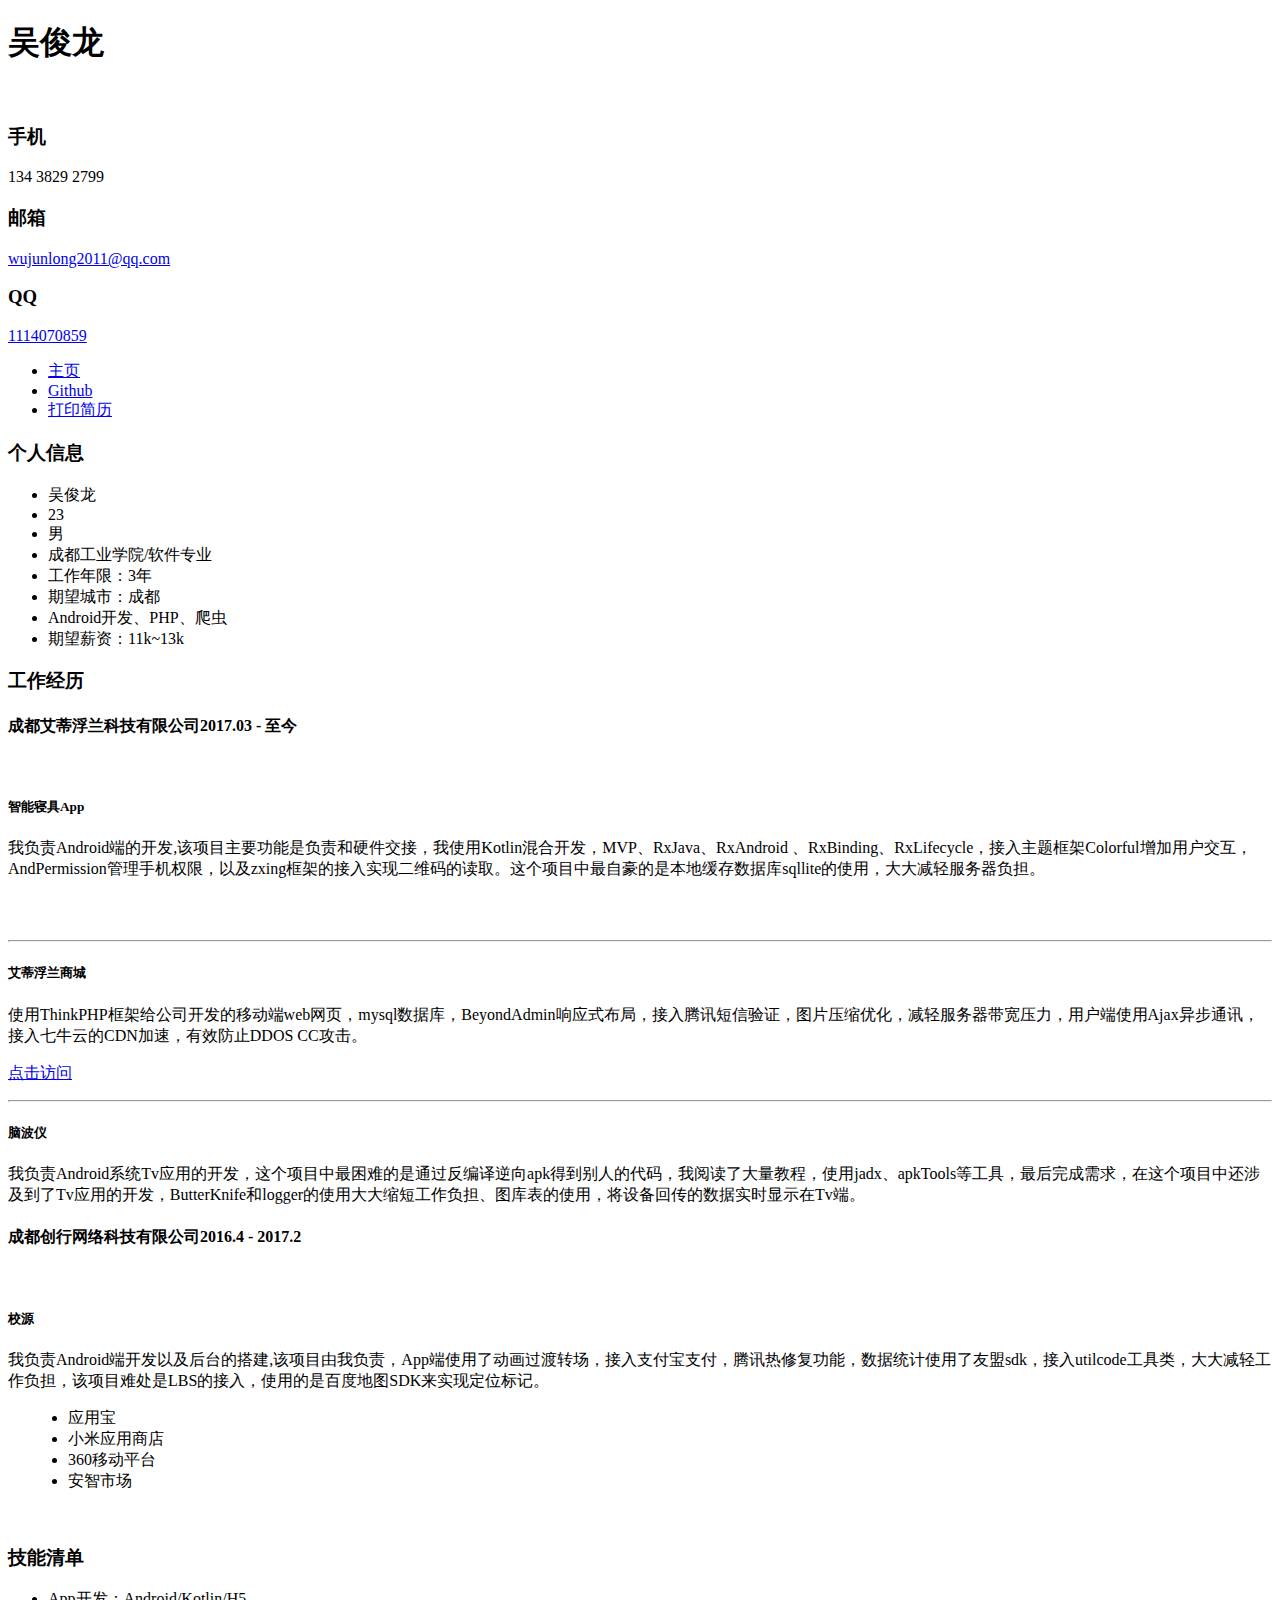
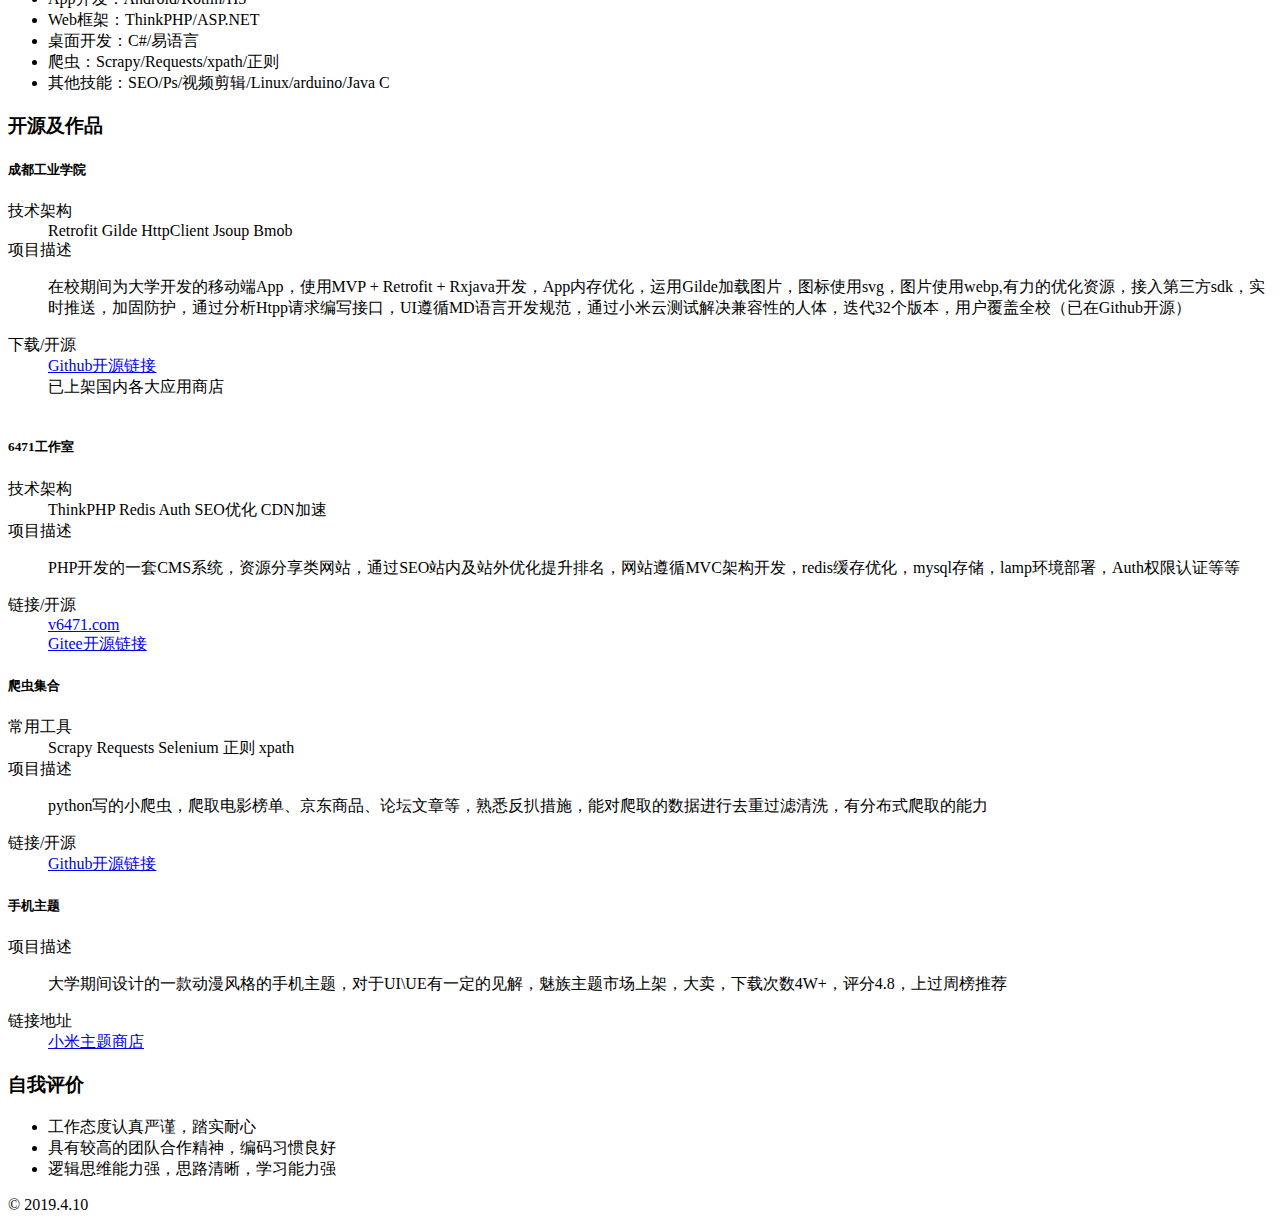
==== j/index.html @ 28a03c23 "其他技能H5" ====
<!DOCTYPE HTML>
<html>

<head>
    <title>吴俊龙个人简历</title>
    <meta name="viewport" content="width=device-width, initial-scale=1">
    <meta http-equiv="Content-Type" content="text/html; charset=utf-8" />
    <script type="application/x-javascript">
        addEventListener("load", function() { setTimeout(hideURLbar, 0); }, false);

        function hideURLbar() { window.scrollTo(0, 1); }
    </script>
    <link href="https://cdn.bootcss.com/bootstrap/3.1.1/css/bootstrap.min.css" rel="stylesheet">
    <link href="css/style.css" rel='stylesheet' type='text/css' />
    <link href='https://fonts.loli.net/css?family=Ubuntu:300,400,500,700' rel='stylesheet' type='text/css'>
    <link href='https://fonts.loli.net/css?family=Varela+Round' rel='stylesheet' type='text/css'>
    <!-- start menu -->
</head>

<body>
<!-- header -->
<div class="col-sm-3 col-md-2 sidebar">
    <div class="sidebar_top">
        <h1>吴俊龙</h1>
        <img src="images/head_pic.jpg" alt="" />
    </div>
    <div class="details">
        <h3>手机</h3>
        <p>134 3829 2799</p>
        <h3>邮箱</h3>
        <p><a href="mailto:wfyv@qq.com">wujunlong2011@qq.com</a></p>
        <h3>QQ</h3>
        <p><a href="mailto:wfyv@qq.com">1114070859</a></p>
    </div>
    <div class="clearfix"></div>
</div>
<div class="col-sm-9 col-sm-offset-3 col-md-10 col-md-offset-2 main">
    <div class="content">
        <div class="details_header">
            <ul>
                <li><a href="http://www.lg96.cn"><span class="glyphicon glyphicon-home" aria-hidden="true"></span>主页</a></li>
                <li><a href="https://github.com/longer96"><span class="glyphicon glyphicon-tasks " aria-hidden="true"></span>Github</a></li>
                <li><a href="javascript:window.print();"><span class="glyphicon glyphicon-print" aria-hidden="true"></span>打印简历</a></li>
            </ul>
        </div>
        <div class="item">
            <h3 class="clr clr1">个人信息</h3>
            <div class="item_detail">
                <ul class="person_info">
                    <li>吴俊龙</li>
                    <li>23</li>
                    <li>男</li>
                    <li>成都工业学院/软件专业</li>
                    <li>工作年限：3年</li>
                    <li>期望城市：成都</li>
                    <li>Android开发、PHP、爬虫</li>
                    <li>期望薪资：11k~13k</li>
                </ul>
                <div class="clearfix"></div>
            </div>
        </div>
        <div class="item">
            <h3 class="clr clr2">工作经历</h3>
            <div class="item_detail">
                <h4>成都艾蒂浮兰科技有限公司<span>2017.03 - 至今</span></h4>
                <br/>
                <h5>智能寝具App</h5>
                <p>我负责Android端的开发,该项目主要功能是负责和硬件交接，我使用Kotlin混合开发，MVP、RxJava、RxAndroid 、RxBinding、RxLifecycle，接入主题框架Colorful增加用户交互，AndPermission管理手机权限，以及zxing框架的接入实现二维码的读取。这个项目中最自豪的是本地缓存数据库sqllite的使用，大大减轻服务器负担。</p>
                <br>
                <a href="https://fir.im/w6k4"><img src="images/adfl.png" alt="" />
                    <hr></a>


                <h5>艾蒂浮兰商城</h5>
                <p>使用ThinkPHP框架给公司开发的移动端web网页，mysql数据库，BeyondAdmin响应式布局，接入腾讯短信验证，图片压缩优化，减轻服务器带宽压力，用户端使用Ajax异步通讯，接入七牛云的CDN加速，有效防止DDOS CC攻击。</p>
                <a href="http://ceshi.atfanion.com"><p>点击访问</p></a>
                <hr>


                <h5>脑波仪</h5>
                <p>我负责Android系统Tv应用的开发，这个项目中最困难的是通过反编译逆向apk得到别人的代码，我阅读了大量教程，使用jadx、apkTools等工具，最后完成需求，在这个项目中还涉及到了Tv应用的开发，ButterKnife和logger的使用大大缩短工作负担、图库表的使用，将设备回传的数据实时显示在Tv端。</p>
            </div>



            <div class="item_detail">
                <h4>成都创行网络科技有限公司<span>2016.4 - 2017.2 </span></h4>
                <br/>
                <h5>校源</h5>
                <p>我负责Android端开发以及后台的搭建,该项目由我负责，App端使用了动画过渡转场，接入支付宝支付，腾讯热修复功能，数据统计使用了友盟sdk，接入utilcode工具类，大大减轻工作负担，该项目难处是LBS的接入，使用的是百度地图SDK来实现定位标记。</p>

                <ul style="margin-left:20px;">
                    <li>应用宝</li>
                    <li>小米应用商店</li>
                    <li>360移动平台</li>
                    <li>安智市场</li>
                </ul>
                <a href="https://sj.qq.com/myapp/detail.htm?apkName=top.schoolo"><img src="images/xy.png" alt="" /></a>
            </div>
        </div>
        <div class="item">
            <h3 class="clr clr3">技能清单</h3>
            <div class="item_detail">
                <div class="skill">
                    <ul>
                        <li>App开发：Android/Kotlin/H5</li>
                        <li>Web框架：ThinkPHP/ASP.NET</li>
                        <li>桌面开发：C#/易语言</li>
                        <li>爬虫：Scrapy/Requests/xpath/正则</li>
                        <li>其他技能：SEO/Ps/视频剪辑/Linux/arduino/Java C</li>
                    </ul>
                </div>
            </div>
        </div>
        <div class="item">
            <h3 class="clr clr4">开源及作品</h3>
            <div class="item_detail">
                <h5>成都工业学院</h5>
                <dl class="project">

                    <dt>技术架构</dt>
                    <dd>
                        <span class="label label-default">Retrofit</span>
                        <span class="label label-default">Gilde</span>
                        <span class="label label-default">HttpClient</span>
                        <span class="label label-default">Jsoup</span>
                        <span class="label label-default">Bmob</span>
                    </dd>

                    <dt>项目描述</dt>
                    <dd>
                        <p>在校期间为大学开发的移动端App，使用MVP + Retrofit + Rxjava开发，App内存优化，运用Gilde加载图片，图标使用svg，图片使用webp,有力的优化资源，接入第三方sdk，实时推送，加固防护，通过分析Htpp请求编写接口，UI遵循MD语言开发规范，通过小米云测试解决兼容性的人体，迭代32个版本，用户覆盖全校（已在Github开源）</p>
                    </dd>
                    <dt>下载/开源</dt>
                    <dd><a href="https://github.com/longer96/CDTU">Github开源链接</a></dd>
                    <dd>已上架国内各大应用商店</dd>
                    <dd><a href="http://app.mi.com/details?id=com.longer.school"><img src="images/cdgyxy.png" alt="" /></a></dd>
                </dl>
                <div class="clearfix"></div>
            </div>
            <div class="item_detail">
                <h5>6471工作室</h5>
                <dl class="project">
                    <dt>技术架构</dt>
                    <dd>
                        <span class="label label-default">ThinkPHP</span>
                        <span class="label label-default">Redis</span>
                        <span class="label label-default">Auth</span>
                        <span class="label label-default">SEO优化</span>
                        <span class="label label-default">CDN加速</span>
                    </dd>
                    <div class="clearfix"></div>

                    <dt>项目描述</dt>
                    <dd>
                        <p>PHP开发的一套CMS系统，资源分享类网站，通过SEO站内及站外优化提升排名，网站遵循MVC架构开发，redis缓存优化，mysql存储，lamp环境部署，Auth权限认证等等</p>
                    </dd>
                    <dt>链接/开源</dt>
                    <dd><a href="http://www.v6471.com">v6471.com</a></dd>
                    <dd><a href="https://gitee.com/longer9/tp5">Gitee开源链接</a></dd>
                </dl>
                <div class="clearfix"></div>
            </div>
            <div class="item_detail">
                <h5>爬虫集合</h5>
                <dl class="project">
                    <dt>常用工具</dt>
                    <dd>
                        <span class="label label-default">Scrapy</span>
                        <span class="label label-default">Requests</span>
                        <span class="label label-default">Selenium</span>
                        <span class="label label-default">正则</span>
                        <span class="label label-default">xpath</span>
                    </dd>
                    <div class="clearfix"></div>

                    <dt>项目描述</dt>
                    <dd>
                        <p>python写的小爬虫，爬取电影榜单、京东商品、论坛文章等，熟悉反扒措施，能对爬取的数据进行去重过滤清洗，有分布式爬取的能力</p>
                    </dd>
                    <dt>链接/开源</dt>
                    <dd><a href="https://github.com/longer96/runkerspider">Github开源链接</a></dd>
                </dl>
                <div class="clearfix"></div>
            </div>
            <div class="item_detail">
                <h5>手机主题</h5>
                <dl class="project">
                    <dt>项目描述</dt>
                    <dd>
                        <p>大学期间设计的一款动漫风格的手机主题，对于UI\UE有一定的见解，魅族主题市场上架，大卖，下载次数4W+，评分4.8，上过周榜推荐</p>
                    </dd>
                    <dt>链接地址</dt>
                    <dd><a href="http://theme.flyme.cn/themes/public/detail?package_name=com.meizu.theme.loveali">小米主题商店</a></dd>
                </dl>
                <div class="clearfix"></div>
            </div>

        </div>
        <div class="item">
            <h3 class="clr clr5">自我评价</h3>
            <div class="item_detail">
                <div class="skill">
                    <ul>
                        <li>工作态度认真严谨，踏实耐心</li>
                        <li>具有较高的团队合作精神，编码习惯良好</li>
                        <li>逻辑思维能力强，思路清晰，学习能力强</li>
                    </ul>
                </div>
            </div>
        </div>
        <div class="copywrite">
            <p>© 2019.4.10</p>
        </div>
    </div>
</div>
</body>

</html>
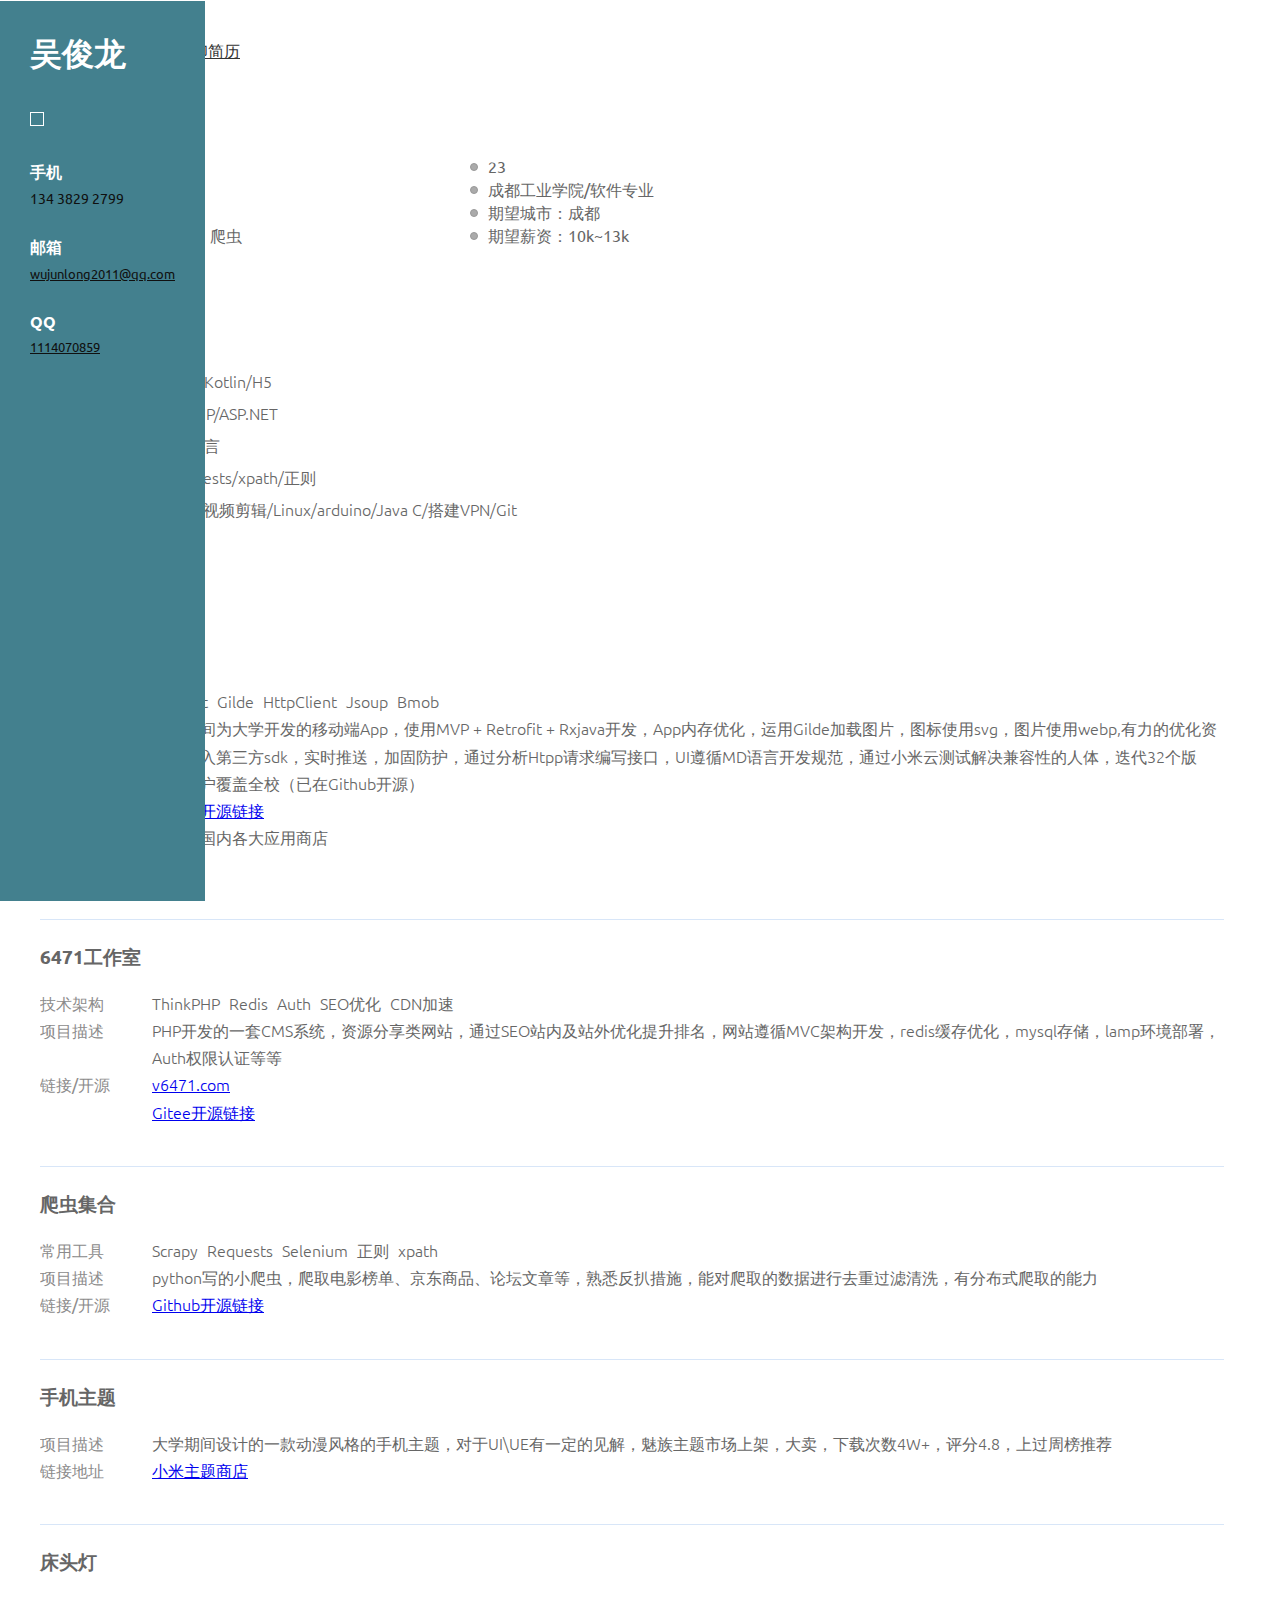
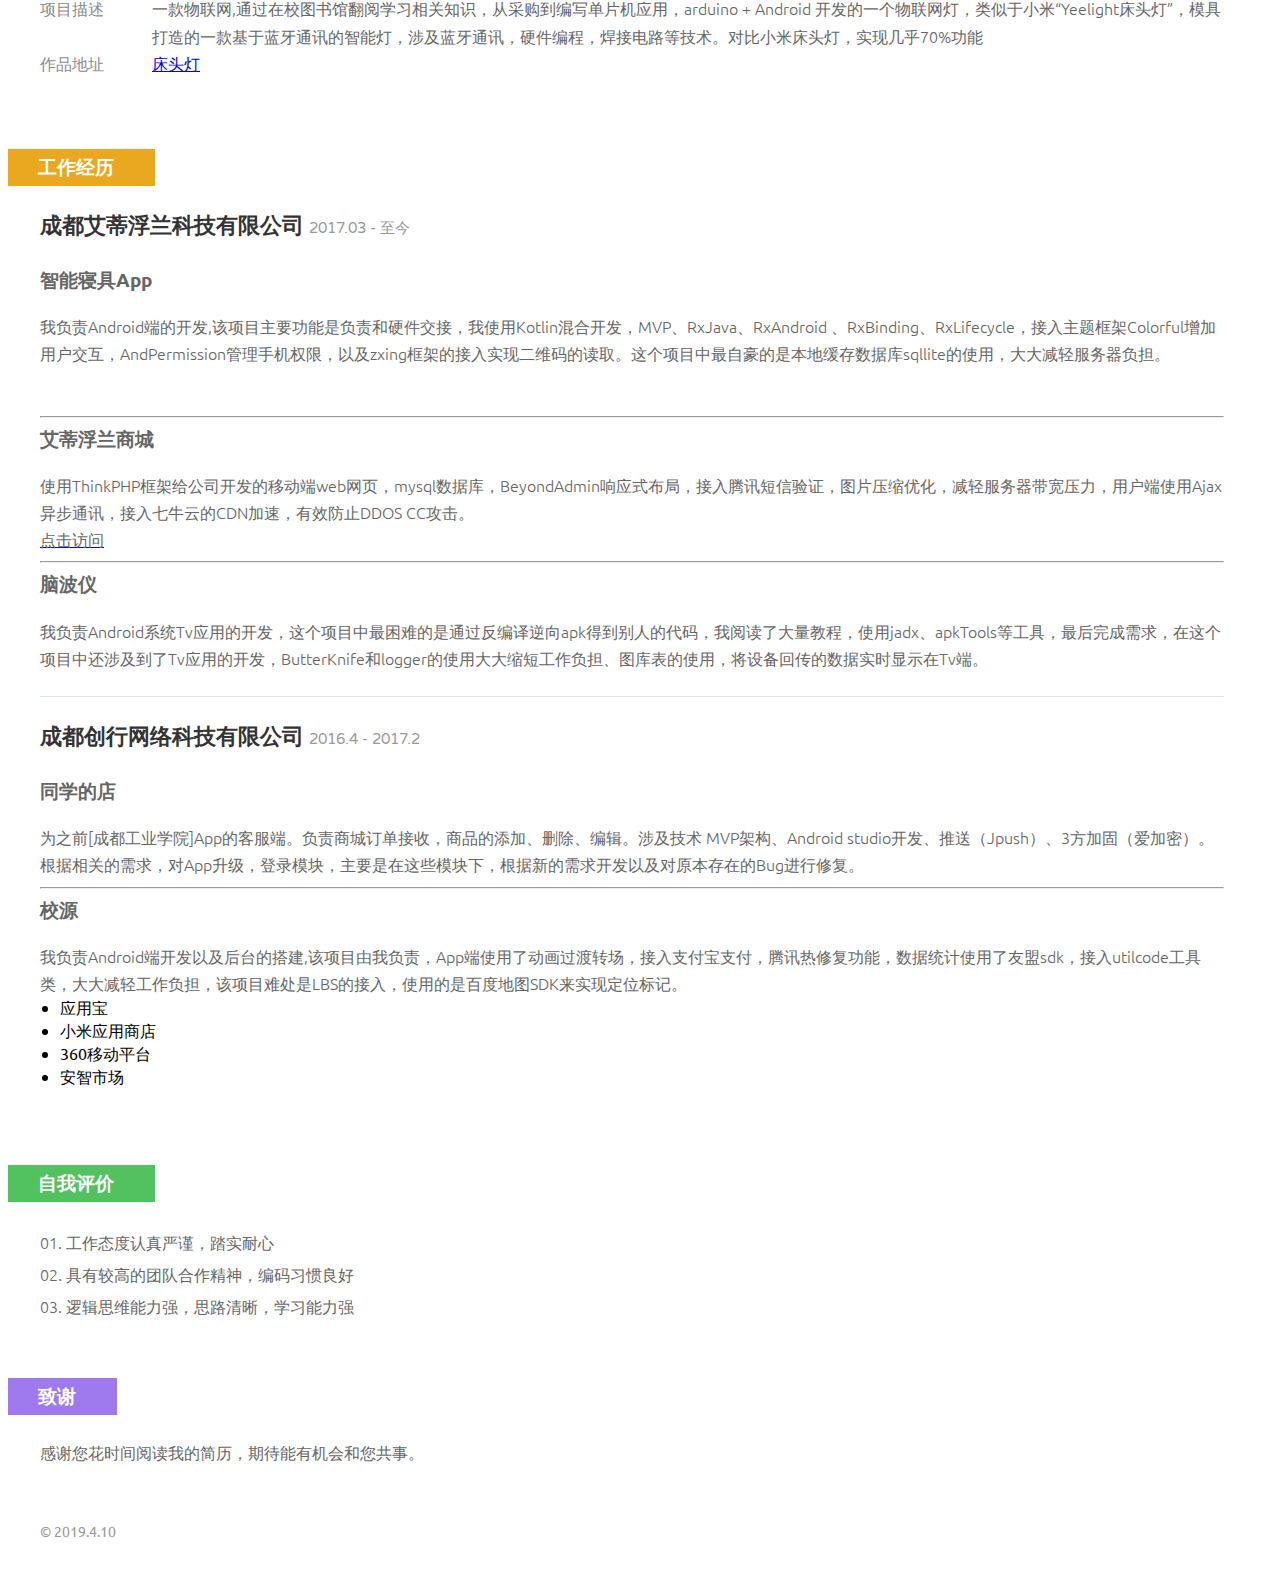
==== commit d58197ec: "致谢" ====
--- a/j/index.html
+++ b/j/index.html
@@ -54,11 +54,125 @@
                     <li>工作年限：3年</li>
                     <li>期望城市：成都</li>
                     <li>Android开发、PHP、爬虫</li>
-                    <li>期望薪资：11k~13k</li>
+                    <li>期望薪资：10k~13k</li>
                 </ul>
                 <div class="clearfix"></div>
             </div>
         </div>
+
+        <div class="item">
+            <h3 class="clr clr3">技能清单</h3>
+            <div class="item_detail">
+                <div class="skill">
+                    <ul>
+                        <li>App开发：Android/Kotlin/H5</li>
+                        <li>Web框架：ThinkPHP/ASP.NET</li>
+                        <li>桌面开发：C#/易语言</li>
+                        <li>爬虫：Scrapy/Requests/xpath/正则</li>
+                        <li>其他技能：SEO/Ps/视频剪辑/Linux/arduino/Java C/搭建VPN/Git</li>
+                    </ul>
+                </div>
+            </div>
+        </div>
+        <div class="item">
+            <h3 class="clr clr4">开源及作品</h3>
+            <div class="item_detail">
+                <h5>成都工业学院</h5>
+                <dl class="project">
+
+                    <dt>技术架构</dt>
+                    <dd>
+                        <span class="label label-default">Retrofit</span>
+                        <span class="label label-default">Gilde</span>
+                        <span class="label label-default">HttpClient</span>
+                        <span class="label label-default">Jsoup</span>
+                        <span class="label label-default">Bmob</span>
+                    </dd>
+
+                    <dt>项目描述</dt>
+                    <dd>
+                        <p>在校期间为大学开发的移动端App，使用MVP + Retrofit + Rxjava开发，App内存优化，运用Gilde加载图片，图标使用svg，图片使用webp,有力的优化资源，接入第三方sdk，实时推送，加固防护，通过分析Htpp请求编写接口，UI遵循MD语言开发规范，通过小米云测试解决兼容性的人体，迭代32个版本，用户覆盖全校（已在Github开源）</p>
+                    </dd>
+                    <dt>下载/开源</dt>
+                    <dd><a href="https://github.com/longer96/CDTU">Github开源链接</a></dd>
+                    <dd>已上架国内各大应用商店</dd>
+                    <dd><a href="http://app.mi.com/details?id=com.longer.school"><img src="images/cdgyxy.png" alt="" /></a></dd>
+                </dl>
+                <div class="clearfix"></div>
+            </div>
+            <div class="item_detail">
+                <h5>6471工作室</h5>
+                <dl class="project">
+                    <dt>技术架构</dt>
+                    <dd>
+                        <span class="label label-default">ThinkPHP</span>
+                        <span class="label label-default">Redis</span>
+                        <span class="label label-default">Auth</span>
+                        <span class="label label-default">SEO优化</span>
+                        <span class="label label-default">CDN加速</span>
+                    </dd>
+                    <div class="clearfix"></div>
+
+                    <dt>项目描述</dt>
+                    <dd>
+                        <p>PHP开发的一套CMS系统，资源分享类网站，通过SEO站内及站外优化提升排名，网站遵循MVC架构开发，redis缓存优化，mysql存储，lamp环境部署，Auth权限认证等等</p>
+                    </dd>
+                    <dt>链接/开源</dt>
+                    <dd><a href="http://www.v6471.com">v6471.com</a></dd>
+                    <dd><a href="https://gitee.com/longer9/tp5">Gitee开源链接</a></dd>
+                </dl>
+                <div class="clearfix"></div>
+            </div>
+            <div class="item_detail">
+                <h5>爬虫集合</h5>
+                <dl class="project">
+                    <dt>常用工具</dt>
+                    <dd>
+                        <span class="label label-default">Scrapy</span>
+                        <span class="label label-default">Requests</span>
+                        <span class="label label-default">Selenium</span>
+                        <span class="label label-default">正则</span>
+                        <span class="label label-default">xpath</span>
+                    </dd>
+                    <div class="clearfix"></div>
+
+                    <dt>项目描述</dt>
+                    <dd>
+                        <p>python写的小爬虫，爬取电影榜单、京东商品、论坛文章等，熟悉反扒措施，能对爬取的数据进行去重过滤清洗，有分布式爬取的能力</p>
+                    </dd>
+                    <dt>链接/开源</dt>
+                    <dd><a href="https://github.com/longer96/runkerspider">Github开源链接</a></dd>
+                </dl>
+                <div class="clearfix"></div>
+            </div>
+            <div class="item_detail">
+                <h5>手机主题</h5>
+                <dl class="project">
+                    <dt>项目描述</dt>
+                    <dd>
+                        <p>大学期间设计的一款动漫风格的手机主题，对于UI\UE有一定的见解，魅族主题市场上架，大卖，下载次数4W+，评分4.8，上过周榜推荐</p>
+                    </dd>
+                    <dt>链接地址</dt>
+                    <dd><a href="http://theme.flyme.cn/themes/public/detail?package_name=com.meizu.theme.loveali">小米主题商店</a></dd>
+                </dl>
+                <div class="clearfix"></div>
+            </div>
+
+            <div class="item_detail">
+                <h5>床头灯</h5>
+                <dl class="project">
+                    <dt>项目描述</dt>
+                    <dd>
+                        <p>一款物联网,通过在校图书馆翻阅学习相关知识，从采购到编写单片机应用，arduino + Android 开发的一个物联网灯，类似于小米“Yeelight床头灯”，模具打造的一款基于蓝牙通讯的智能灯，涉及蓝牙通讯，硬件编程，焊接电路等技术。对比小米床头灯，实现几乎70%功能</p>
+                    </dd>
+                    <dt>作品地址</dt>
+                    <dd><a href="http://tieba.baidu.com/p/4564637413?pid=90189905750&cid=0#90189905750">床头灯</a></dd>
+                </dl>
+                <div class="clearfix"></div>
+            </div>
+
+        </div>
+
         <div class="item">
             <h3 class="clr clr2">工作经历</h3>
             <div class="item_detail">
@@ -86,6 +200,10 @@
             <div class="item_detail">
                 <h4>成都创行网络科技有限公司<span>2016.4 - 2017.2 </span></h4>
                 <br/>
+                <h5>同学的店</h5>
+                <p>为之前[成都工业学院]App的客服端。负责商城订单接收，商品的添加、删除、编辑。涉及技术 MVP架构、Android studio开发、推送（Jpush）、3方加固（爱加密）。根据相关的需求，对App升级，登录模块，主要是在这些模块下，根据新的需求开发以及对原本存在的Bug进行修复。</p>
+                <hr>
+
                 <h5>校源</h5>
                 <p>我负责Android端开发以及后台的搭建,该项目由我负责，App端使用了动画过渡转场，接入支付宝支付，腾讯热修复功能，数据统计使用了友盟sdk，接入utilcode工具类，大大减轻工作负担，该项目难处是LBS的接入，使用的是百度地图SDK来实现定位标记。</p>
 
@@ -98,105 +216,7 @@
                 <a href="https://sj.qq.com/myapp/detail.htm?apkName=top.schoolo"><img src="images/xy.png" alt="" /></a>
             </div>
         </div>
-        <div class="item">
-            <h3 class="clr clr3">技能清单</h3>
-            <div class="item_detail">
-                <div class="skill">
-                    <ul>
-                        <li>App开发：Android/Kotlin/H5</li>
-                        <li>Web框架：ThinkPHP/ASP.NET</li>
-                        <li>桌面开发：C#/易语言</li>
-                        <li>爬虫：Scrapy/Requests/xpath/正则</li>
-                        <li>其他技能：SEO/Ps/视频剪辑/Linux/arduino/Java C</li>
-                    </ul>
-                </div>
-            </div>
-        </div>
-        <div class="item">
-            <h3 class="clr clr4">开源及作品</h3>
-            <div class="item_detail">
-                <h5>成都工业学院</h5>
-                <dl class="project">
-
-                    <dt>技术架构</dt>
-                    <dd>
-                        <span class="label label-default">Retrofit</span>
-                        <span class="label label-default">Gilde</span>
-                        <span class="label label-default">HttpClient</span>
-                        <span class="label label-default">Jsoup</span>
-                        <span class="label label-default">Bmob</span>
-                    </dd>
-
-                    <dt>项目描述</dt>
-                    <dd>
-                        <p>在校期间为大学开发的移动端App，使用MVP + Retrofit + Rxjava开发，App内存优化，运用Gilde加载图片，图标使用svg，图片使用webp,有力的优化资源，接入第三方sdk，实时推送，加固防护，通过分析Htpp请求编写接口，UI遵循MD语言开发规范，通过小米云测试解决兼容性的人体，迭代32个版本，用户覆盖全校（已在Github开源）</p>
-                    </dd>
-                    <dt>下载/开源</dt>
-                    <dd><a href="https://github.com/longer96/CDTU">Github开源链接</a></dd>
-                    <dd>已上架国内各大应用商店</dd>
-                    <dd><a href="http://app.mi.com/details?id=com.longer.school"><img src="images/cdgyxy.png" alt="" /></a></dd>
-                </dl>
-                <div class="clearfix"></div>
-            </div>
-            <div class="item_detail">
-                <h5>6471工作室</h5>
-                <dl class="project">
-                    <dt>技术架构</dt>
-                    <dd>
-                        <span class="label label-default">ThinkPHP</span>
-                        <span class="label label-default">Redis</span>
-                        <span class="label label-default">Auth</span>
-                        <span class="label label-default">SEO优化</span>
-                        <span class="label label-default">CDN加速</span>
-                    </dd>
-                    <div class="clearfix"></div>
-
-                    <dt>项目描述</dt>
-                    <dd>
-                        <p>PHP开发的一套CMS系统，资源分享类网站，通过SEO站内及站外优化提升排名，网站遵循MVC架构开发，redis缓存优化，mysql存储，lamp环境部署，Auth权限认证等等</p>
-                    </dd>
-                    <dt>链接/开源</dt>
-                    <dd><a href="http://www.v6471.com">v6471.com</a></dd>
-                    <dd><a href="https://gitee.com/longer9/tp5">Gitee开源链接</a></dd>
-                </dl>
-                <div class="clearfix"></div>
-            </div>
-            <div class="item_detail">
-                <h5>爬虫集合</h5>
-                <dl class="project">
-                    <dt>常用工具</dt>
-                    <dd>
-                        <span class="label label-default">Scrapy</span>
-                        <span class="label label-default">Requests</span>
-                        <span class="label label-default">Selenium</span>
-                        <span class="label label-default">正则</span>
-                        <span class="label label-default">xpath</span>
-                    </dd>
-                    <div class="clearfix"></div>
-
-                    <dt>项目描述</dt>
-                    <dd>
-                        <p>python写的小爬虫，爬取电影榜单、京东商品、论坛文章等，熟悉反扒措施，能对爬取的数据进行去重过滤清洗，有分布式爬取的能力</p>
-                    </dd>
-                    <dt>链接/开源</dt>
-                    <dd><a href="https://github.com/longer96/runkerspider">Github开源链接</a></dd>
-                </dl>
-                <div class="clearfix"></div>
-            </div>
-            <div class="item_detail">
-                <h5>手机主题</h5>
-                <dl class="project">
-                    <dt>项目描述</dt>
-                    <dd>
-                        <p>大学期间设计的一款动漫风格的手机主题，对于UI\UE有一定的见解，魅族主题市场上架，大卖，下载次数4W+，评分4.8，上过周榜推荐</p>
-                    </dd>
-                    <dt>链接地址</dt>
-                    <dd><a href="http://theme.flyme.cn/themes/public/detail?package_name=com.meizu.theme.loveali">小米主题商店</a></dd>
-                </dl>
-                <div class="clearfix"></div>
-            </div>
-
-        </div>
+
         <div class="item">
             <h3 class="clr clr5">自我评价</h3>
             <div class="item_detail">
@@ -209,6 +229,16 @@
                 </div>
             </div>
         </div>
+
+        <div class="item">
+            <h3 class="clr clr6">致谢</h3>
+            <div class="item_detail">
+                <div class="skill">
+                    <p>感谢您花时间阅读我的简历，期待能有机会和您共事。</p>
+                </div>
+            </div>
+        </div>
+
         <div class="copywrite">
             <p>© 2019.4.10</p>
         </div>
--- a/j/css/style.css
+++ b/j/css/style.css
@@ -0,0 +1,696 @@
+/*
+ * Base structure
+ */
+
+/* Move down content because we have a fixed navbar that is 50px tall */
+body {
+    padding-top: 50px;
+}
+
+/*
+ * Global add-ons
+ */
+
+.sub-header {
+    padding-bottom: 10px;
+    border-bottom: 1px solid #eee;
+}
+
+/*
+ * Top navigation
+ * Hide default border to remove 1px line.
+ */
+.navbar-fixed-top {
+    border: 0;
+}
+
+/*
+ * Sidebar
+ */
+
+/* Hide for mobile, show later */
+.sidebar {
+    display: block;
+}
+
+@media (min-width: 768px) {
+    .sidebar {
+        position: fixed;
+        top: 51px;
+        bottom: 0;
+        left: 0;
+        z-index: 1000;
+        display: block;
+        padding: 20px;
+        overflow-x: hidden;
+        overflow-y: auto; /* Scrollable contents if viewport is shorter than content. */
+        background-color: #f5f5f5;
+    }
+
+    .main {
+        padding-right: 40px;
+        padding-left: 40px;
+    }
+
+    .project dt {
+        float: left;
+        width: 100px;
+        overflow: hidden;
+        clear: left;
+        text-overflow: ellipsis;
+        white-space: nowrap;
+    }
+    .project dd {
+        margin-left: 112px;
+    }
+}
+
+/* Sidebar navigation */
+.nav-sidebar {
+    margin-right: -21px; /* 20px padding + 1px border */
+    margin-bottom: 20px;
+    margin-left: -20px;
+}
+
+.nav-sidebar > li > a {
+    padding-right: 20px;
+    padding-left: 20px;
+}
+
+.nav-sidebar > .active > a,
+.nav-sidebar > .active > a:hover,
+.nav-sidebar > .active > a:focus {
+    color: #fff;
+    background-color: #428bca;
+}
+
+/*
+ * Main content
+ */
+
+.main {
+    padding: 20px;
+}
+
+.main .page-header {
+    margin-top: 0;
+}
+
+/*
+ * Placeholder dashboard ideas
+ */
+
+.placeholders {
+    margin-bottom: 30px;
+    text-align: center;
+}
+
+.placeholders h4 {
+    margin-bottom: 0;
+}
+
+.placeholder {
+    margin-bottom: 20px;
+}
+
+.placeholder img {
+    display: inline-block;
+    border-radius: 50%;
+}
+
+h4, h5, h6,
+h1, h2, h3 {
+    margin: 0;
+}
+
+ul, ol {
+    margin: 0;
+    padding: 0;
+}
+
+p {
+    margin: 0;
+}
+
+html, body {
+    font-family: 'Ubuntu', sans-serif;
+    font-size: 100%;
+    background: #ffffff;
+}
+
+body a {
+    transition: 0.5s all;
+    -webkit-transition: 0.5s all;
+    -moz-transition: 0.5s all;
+    -o-transition: 0.5s all;
+    -ms-transition: 0.5s all;
+}
+
+body {
+    padding-top: 0px;
+}
+
+a:focus {
+    outline: thin dotted;
+    outline: 0px auto -webkit-focus-ring-color;
+    outline-offset: 0px;
+    text-decoration: none;
+}
+
+/*-- header_top --*/
+.sidebar {
+    /*background: #6ecadc;*/
+    background: #43808e;
+    top: 0px;
+    padding: 2em 30px;
+}
+
+.sidebar h1 {
+    font-size: 2.5em;
+    font-weight: 700;
+    margin-bottom: 1em;
+    COLOR: #fff;
+    font-family: 'Varela Round', sans-serif;
+
+}
+
+.sidebar img {
+    border: 1px solid #fff;
+    padding: 6px;
+    width: 80%;
+}
+
+.details {
+    margin-top: 2em;
+}
+
+.details h3 {
+    font-weight: 600;
+    font-size: 1em;
+    color: #fff;
+}
+
+.details p {
+    color: #101010;
+    font-size: 0.9em;
+    margin: 5px 0 2em 0;
+}
+
+.details p a {
+    color: #101010;
+    font-size: 0.9em;
+}
+
+/*----*/
+.main {
+    padding: 2em 0;
+}
+
+.content {
+    margin-right: 3em;
+}
+
+.glyphicon {
+    top: 1px;
+}
+
+.glyphicon-tasks:before,.glyphicon-home:before, .glyphicon-print:before, .glyphicon-envelope:before, .glyphicon-picture:before {
+    margin-right: 9px;
+    font-size: 14px;
+    color: #6ecadc;
+}
+
+.details_header {
+    padding-bottom: 2em;
+}
+
+.details_header ul li {
+    display: inline-block;
+}
+
+.details_header ul li a {
+    padding: 0 1em;
+    color: #333;
+}
+
+.details_header ul li a:hover {
+    color: #6ecadc;
+}
+
+.item {
+    margin-bottom: 2em;
+}
+
+.clr {
+    color: #FFF;
+    padding: 5px 41px 5px 30px;
+    display: inline-block;
+}
+
+.clr1 {
+    background: #6ecadc;
+}
+
+.clr2 {
+    background: #e9a820;
+}
+
+.clr3 {
+    background: #3eb991;
+}
+
+.clr4 {
+    background: #40a4b9;
+}
+
+.clr5 {
+    background: #52c160;
+}
+
+.clr6 {
+    background: #9F79EE;
+}
+
+
+
+.item h4 {
+    color: #333;
+    font-weight: 600;
+    font-size: 1.4em;
+    margin-bottom: 6px;
+    font-family: 'Varela Round', sans-serif;
+}
+.item h5 {
+    color: #666;
+    font-weight: 600;
+    font-size: 1.2em;
+    margin-bottom: 1em;
+}
+
+.item h4 span,.item h5 span {
+    font-size: 0.65em;
+    margin-left: 5px;
+    color: #999;
+    font-weight: 400;
+}
+
+.item h6 {
+    font-weight: 400;
+    margin-bottom: 1.3em;
+    font-size: 0.9em;
+}
+
+.item_detail{
+    margin: 1.5em 0 0 2em;
+    padding-bottom: 1.5em;
+    border-bottom: 1px solid #d8e6f8;
+}
+.item_detail:last-child{
+    border-bottom: none;
+}
+
+.item_detail p,dl.project dd{
+    color: #666;
+    font-weight: 300;
+    line-height: 1.7em;
+}
+dl.project dd .label {
+    margin-right: 5px;
+}
+.project dt {
+    color: #8c8b8b;
+    line-height: 1.7em;
+}
+
+.person_info li {
+    list-style: none;
+    color: #666;
+    display: inline-block;
+    white-space: nowrap;
+    width: 36%;
+}
+.person_info li:before {
+    content: "";
+    width: 6px;
+    height: 6px;
+    border: 1px solid #999;
+    border-radius: 10px;
+    background: #aaa;
+    display: inline-block;
+    margin-right: 10px;
+    float: left;
+    margin-top: 7px;
+}
+
+
+.skill ul{
+    list-style: none;
+}
+.skill ul>li {
+    line-height: 32px;
+    white-space: nowrap;
+    overflow: hidden;
+    list-style: decimal-leading-zero inside;
+    color: #666;
+    font-weight: 300;
+}
+
+.copywrite {
+    padding-left: 2em;
+    margin-top: 1em;
+}
+
+.copywrite p {
+    color: #999;
+    font-size: 0.9em;
+}
+
+.copywrite p a {
+    color: #999;
+}
+
+.copywrite p a:hover {
+    color: #6ecadc;
+}
+
+/*--responsive--*/
+@media (max-width: 1366px) {
+    .sidebar h1 {
+        font-size: 2em;
+    }
+}
+
+@media (max-width: 1024px) {
+    .sidebar {
+        padding: 2em 17px;
+        width: 20%;
+    }
+
+    .sidebar h1 {
+        font-size: 1.6em;
+    }
+
+    .main {
+        margin-left: 19.666667%;
+        width: 80%;
+    }
+}
+
+@media (max-width: 768px) {
+    .sidebar {
+        width: 22%;
+    }
+
+    .main {
+        margin-left: 21.666667%;
+        width: 78%;
+    }
+
+    .sidebar h1 {
+        font-size: 1.4em;
+    }
+
+    .sidebar img {
+        padding: 4px;
+        width: 54%;
+    }
+
+    .details_header {
+        padding-bottom: 2em;
+    }
+
+    .details_header ul li a {
+        padding: 0 1em;
+        font-size: 0.9em;
+    }
+
+    .item h3 {
+        font-size: 1.2em;
+    }
+
+    .item_detail h4{
+        font-size: 1.1em;
+    }
+
+    .item_detail h5{
+        font-size: 1em;
+    }
+
+    .item_detail h6{
+        font-size: 0.8em;
+    }
+
+    .item_detail p{
+        font-size: 0.8em;
+    }
+
+    .person_info li {
+        width: 49%;
+        font-weight: 300;
+        line-height: 1.7em;
+        font-size: 0.8em;
+    }
+
+    .skill ul li,dl.project dd {
+        font-size: 0.85em;
+    }
+
+    .details p {
+        font-size: 0.75em;
+    }
+}
+
+@media (max-width: 736px) {
+    .sidebar {
+        width: 100%;
+    }
+
+    .main {
+        margin-left: 0;
+        width: 100%;
+    }
+
+    .sidebar_top {
+        width: 30%;
+        float: left;
+        margin-right: 5%;
+    }
+
+    .details {
+        width: 30%;
+        float: right;
+    }
+}
+
+@media (max-width: 640px) {
+    .sidebar {
+        width: 100%;
+    }
+
+    .main {
+        margin-left: 0;
+        width: 100%;
+    }
+
+    .sidebar_top {
+        width: 30%;
+        float: left;
+        margin-right: 5%;
+    }
+
+    .details {
+        width: 30%;
+        float: right;
+    }
+
+    .sidebar img {
+        width: 100%;
+    }
+
+    .details p {
+        font-size: 0.9em;
+        margin: 5px 0 1em 0;
+    }
+
+    .details h3 {
+        font-size: 0.9em;
+    }
+}
+
+@media (max-width: 600px) {
+    .sidebar_top {
+        width: 32%;
+    }
+
+    .sidebar img {
+        width: 85%;
+    }
+}
+
+@media (max-width: 568px) {
+    .details_header ul li a {
+        padding: 0 0.5em;
+        font-size: 0.9em;
+    }
+}
+
+@media (max-width: 480px) {
+    .content {
+        margin-right: 2em;
+    }
+
+    .glyphicon-tasks:before,.glyphicon-home:before, .glyphicon-print:before, .glyphicon-envelope:before, .glyphicon-picture:before {
+        margin-right: 6px;
+        font-size: 12px;
+    }
+
+    .details_header ul li a {
+        padding: 0 0.5em;
+        font-size: 0.85em;
+    }
+
+    .details {
+        width: 36%;
+    }
+
+    .sidebar h1 {
+        font-size: 1.3em;
+    }
+
+    .sidebar_top {
+        width: 38%;
+    }
+
+    .copywrite {
+        padding-left: 1em;
+    }
+}
+
+@media (max-width: 414px) {
+    .sidebar_top {
+        width: 45%;
+    }
+
+    .sidebar img {
+        width: 91%;
+    }
+
+    .details {
+        width: 42%;
+    }
+
+    .details_header {
+        padding-bottom: 2em;
+    }
+
+    .details_header ul li a {
+        padding: 0 0.3em;
+        font-size: 0.75em;
+    }
+}
+
+@media (max-width: 384px) {
+    .sidebar h1 {
+        font-size: 1.2em;
+    }
+
+    .details {
+        width: 45%;
+    }
+
+    .details_header ul {
+        text-align: center;
+    }
+
+    .details_header ul li a {
+        padding: 0 1em;
+        font-size: 0.75em;
+    }
+
+    .main {
+        padding: 1em 0 2em 0;
+    }
+
+    .item_detail{
+        padding: 0;
+        margin: 1em 1em;
+    }
+
+    .item_detail h4{
+        font-size: 0.9em;
+    }
+    .item_detail h5{
+        font-size: 0.8em;
+    }
+
+    .item_detail h6{
+        font-size: 0.6em;
+    }
+
+    .item h3 {
+        font-size: 1em;
+    }
+
+    .clr {
+        padding: 5px 98px 5px 16px;
+    }
+
+    .copywrite p {
+        font-size: 0.7em;
+    }
+}
+
+@media (max-width: 375px) {
+    .sidebar h1 {
+        font-size: 1em;
+    }
+
+    .sidebar img {
+        width: 50%;
+    }
+
+    .details h3 {
+        font-size: 0.8em;
+    }
+
+    .details p {
+        font-size: 0.75em;
+        margin: 5px 0 0.5em 0;
+    }
+
+    .sidebar {
+        padding: 1.5em 17px 1em 17px;
+    }
+
+    .details_header {
+        /*padding: 0 0 0 1em;*/
+        text-align: center;
+    }
+
+    .details_header ul li a {
+        line-height: 2em;
+    }
+}
+
+@media (max-width: 320px) {
+    .sidebar_top {
+        width: 50%;
+    }
+
+    .sidebar img {
+        width: 80%;
+    }
+
+    .details h3 {
+        font-size: 0.7em;
+    }
+
+    .content {
+        margin-right: 1em;
+    }
+
+    .details_header ul li a {
+        padding: 0 0.5em;
+        font-size: 0.75em;
+    }
+}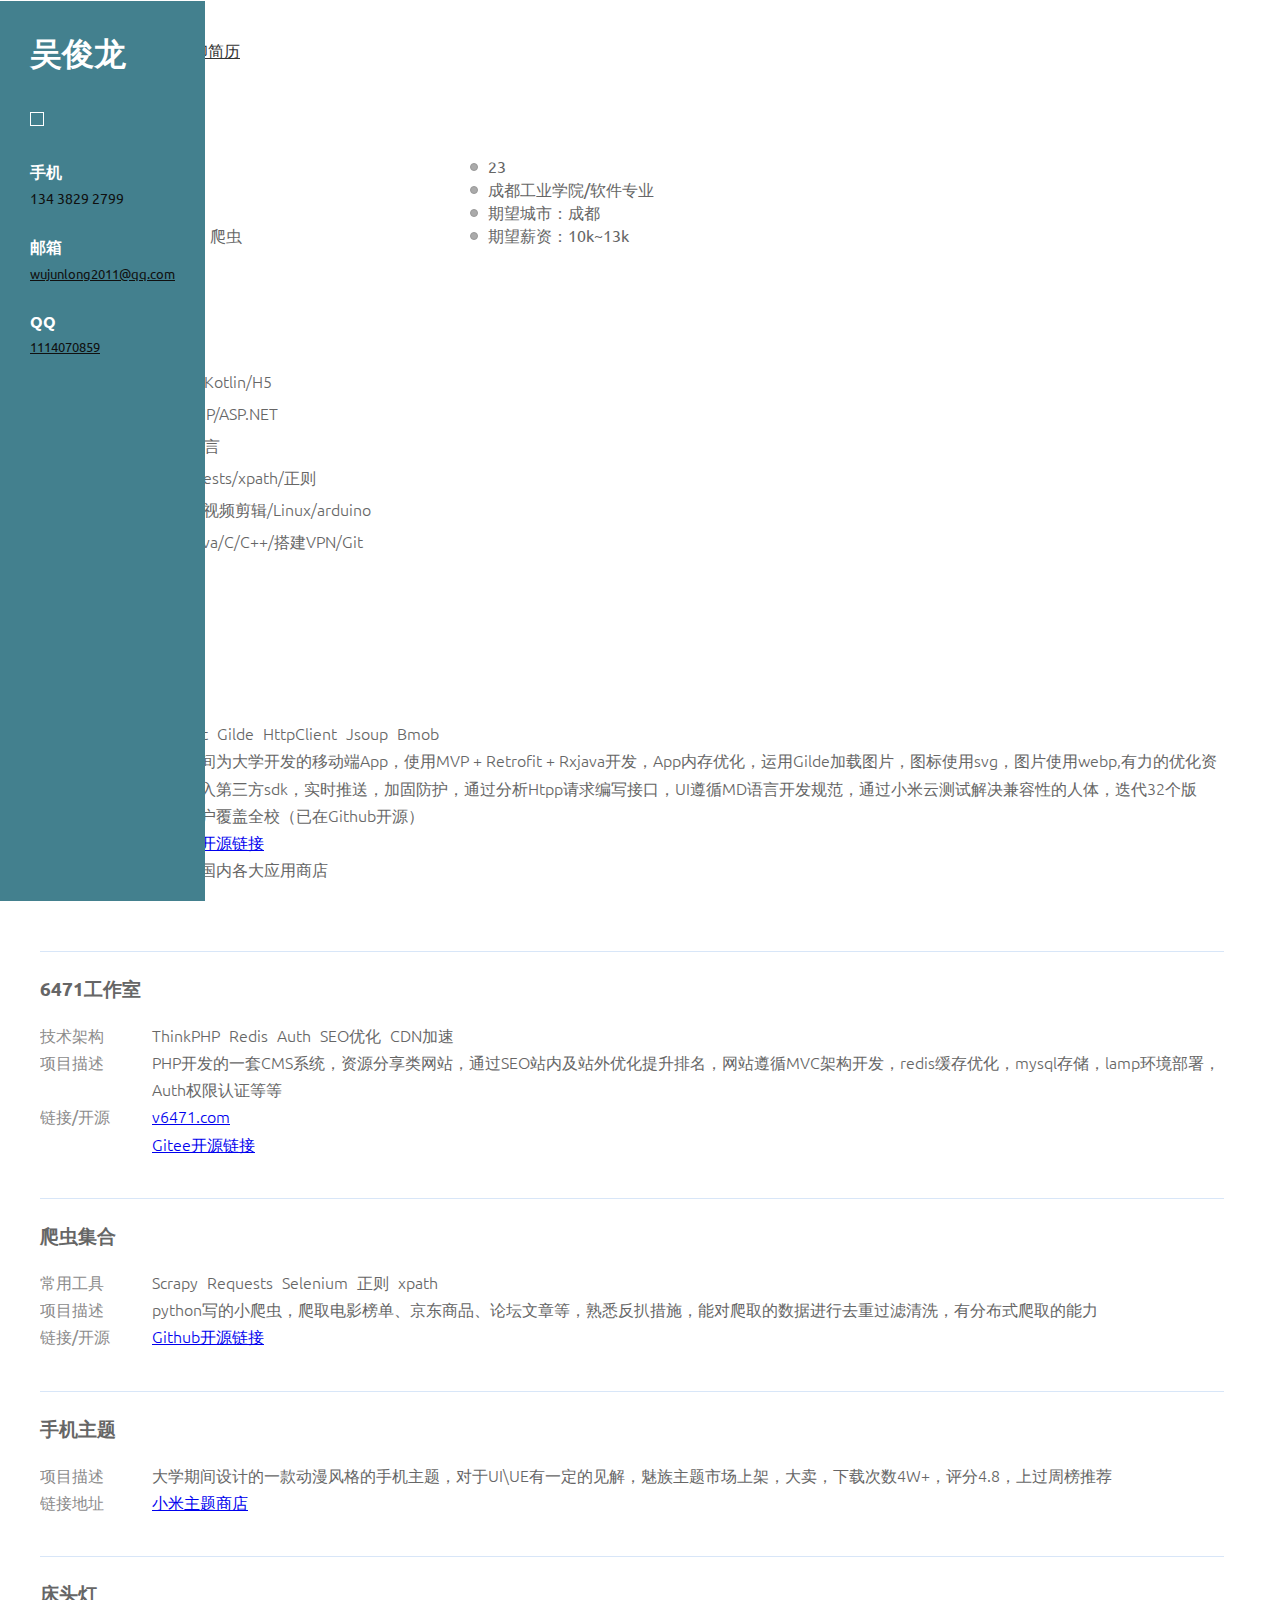
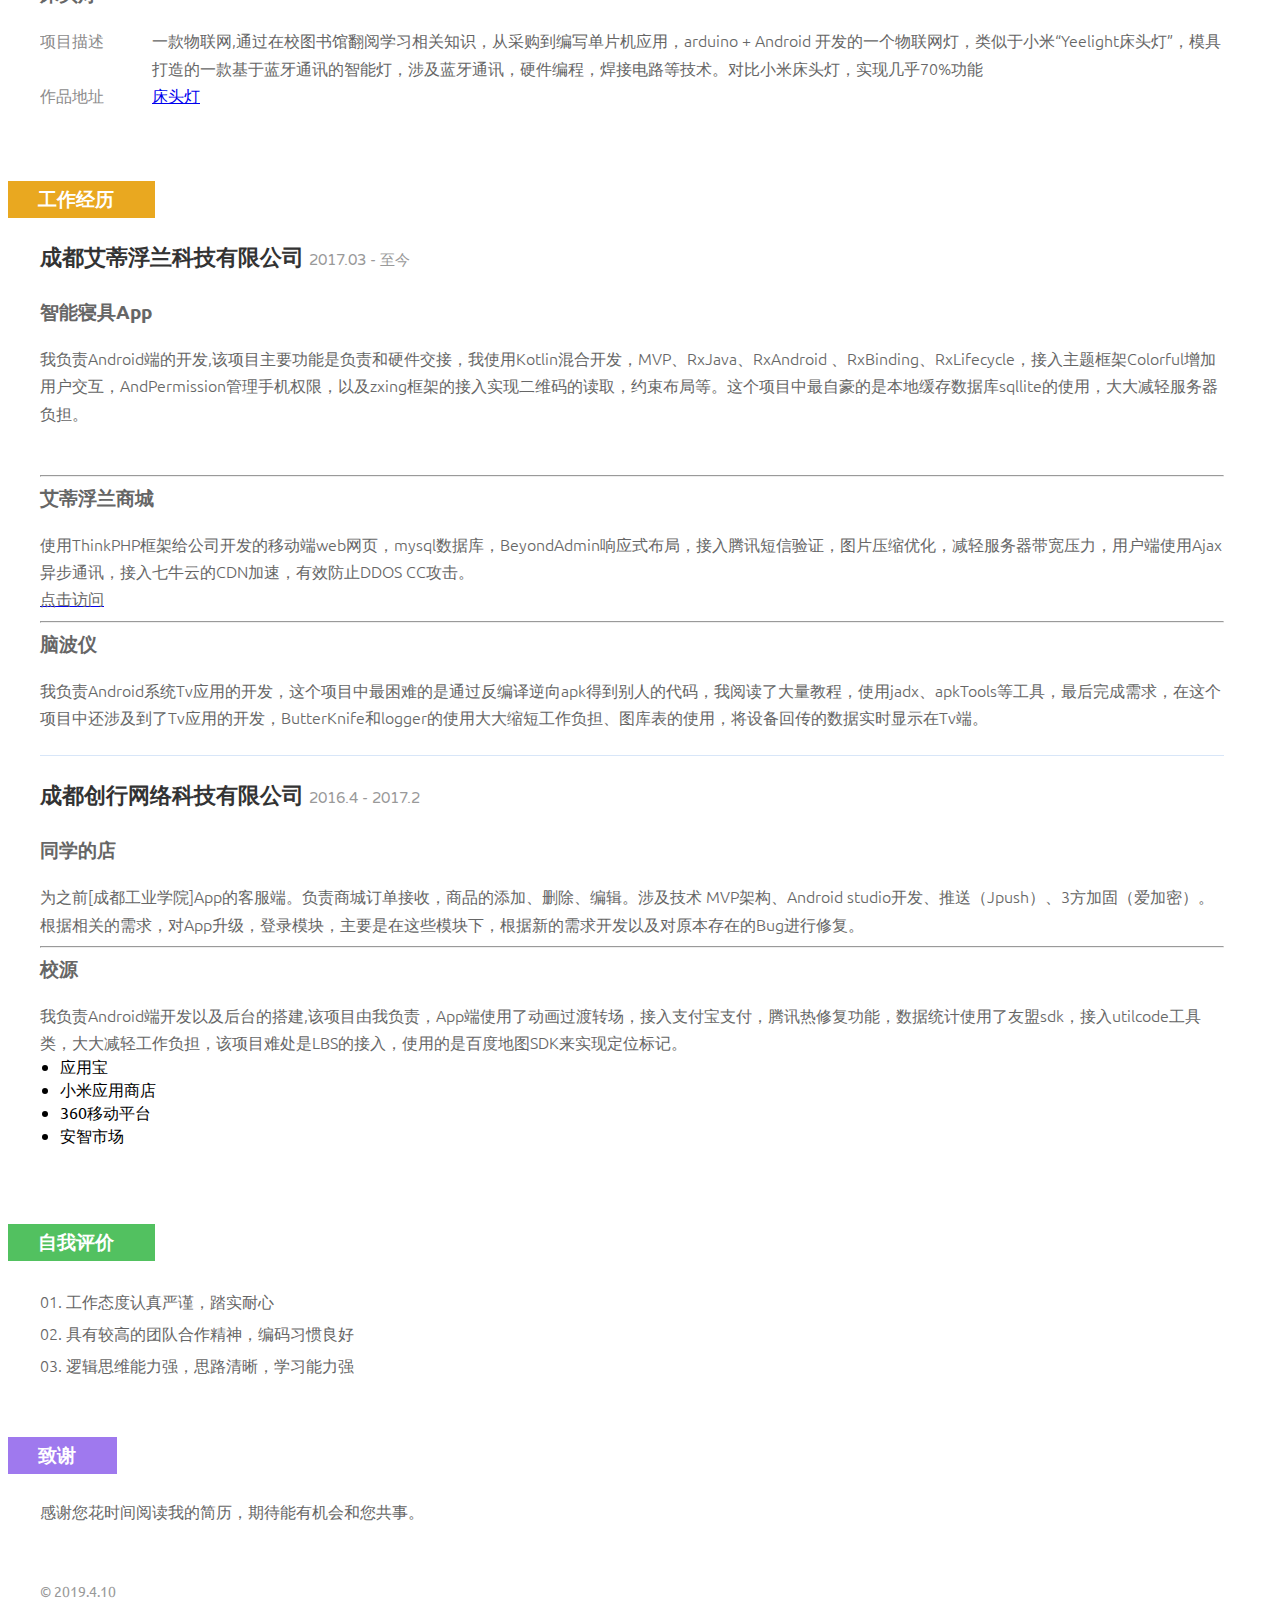
==== commit e76d3588: "技能清单" ====
--- a/j/index.html
+++ b/j/index.html
@@ -69,7 +69,8 @@
                         <li>Web框架：ThinkPHP/ASP.NET</li>
                         <li>桌面开发：C#/易语言</li>
                         <li>爬虫：Scrapy/Requests/xpath/正则</li>
-                        <li>其他技能：SEO/Ps/视频剪辑/Linux/arduino/Java C/搭建VPN/Git</li>
+                        <li>其他技能：SEO/Ps/视频剪辑/Linux/arduino</li>
+                        <li>QITA：数据结构/Java/C/C++/搭建VPN/Git</li>
                     </ul>
                 </div>
             </div>
@@ -179,7 +180,7 @@
                 <h4>成都艾蒂浮兰科技有限公司<span>2017.03 - 至今</span></h4>
                 <br/>
                 <h5>智能寝具App</h5>
-                <p>我负责Android端的开发,该项目主要功能是负责和硬件交接，我使用Kotlin混合开发，MVP、RxJava、RxAndroid 、RxBinding、RxLifecycle，接入主题框架Colorful增加用户交互，AndPermission管理手机权限，以及zxing框架的接入实现二维码的读取。这个项目中最自豪的是本地缓存数据库sqllite的使用，大大减轻服务器负担。</p>
+                <p>我负责Android端的开发,该项目主要功能是负责和硬件交接，我使用Kotlin混合开发，MVP、RxJava、RxAndroid 、RxBinding、RxLifecycle，接入主题框架Colorful增加用户交互，AndPermission管理手机权限，以及zxing框架的接入实现二维码的读取，约束布局等。这个项目中最自豪的是本地缓存数据库sqllite的使用，大大减轻服务器负担。</p>
                 <br>
                 <a href="https://fir.im/w6k4"><img src="images/adfl.png" alt="" />
                     <hr></a>
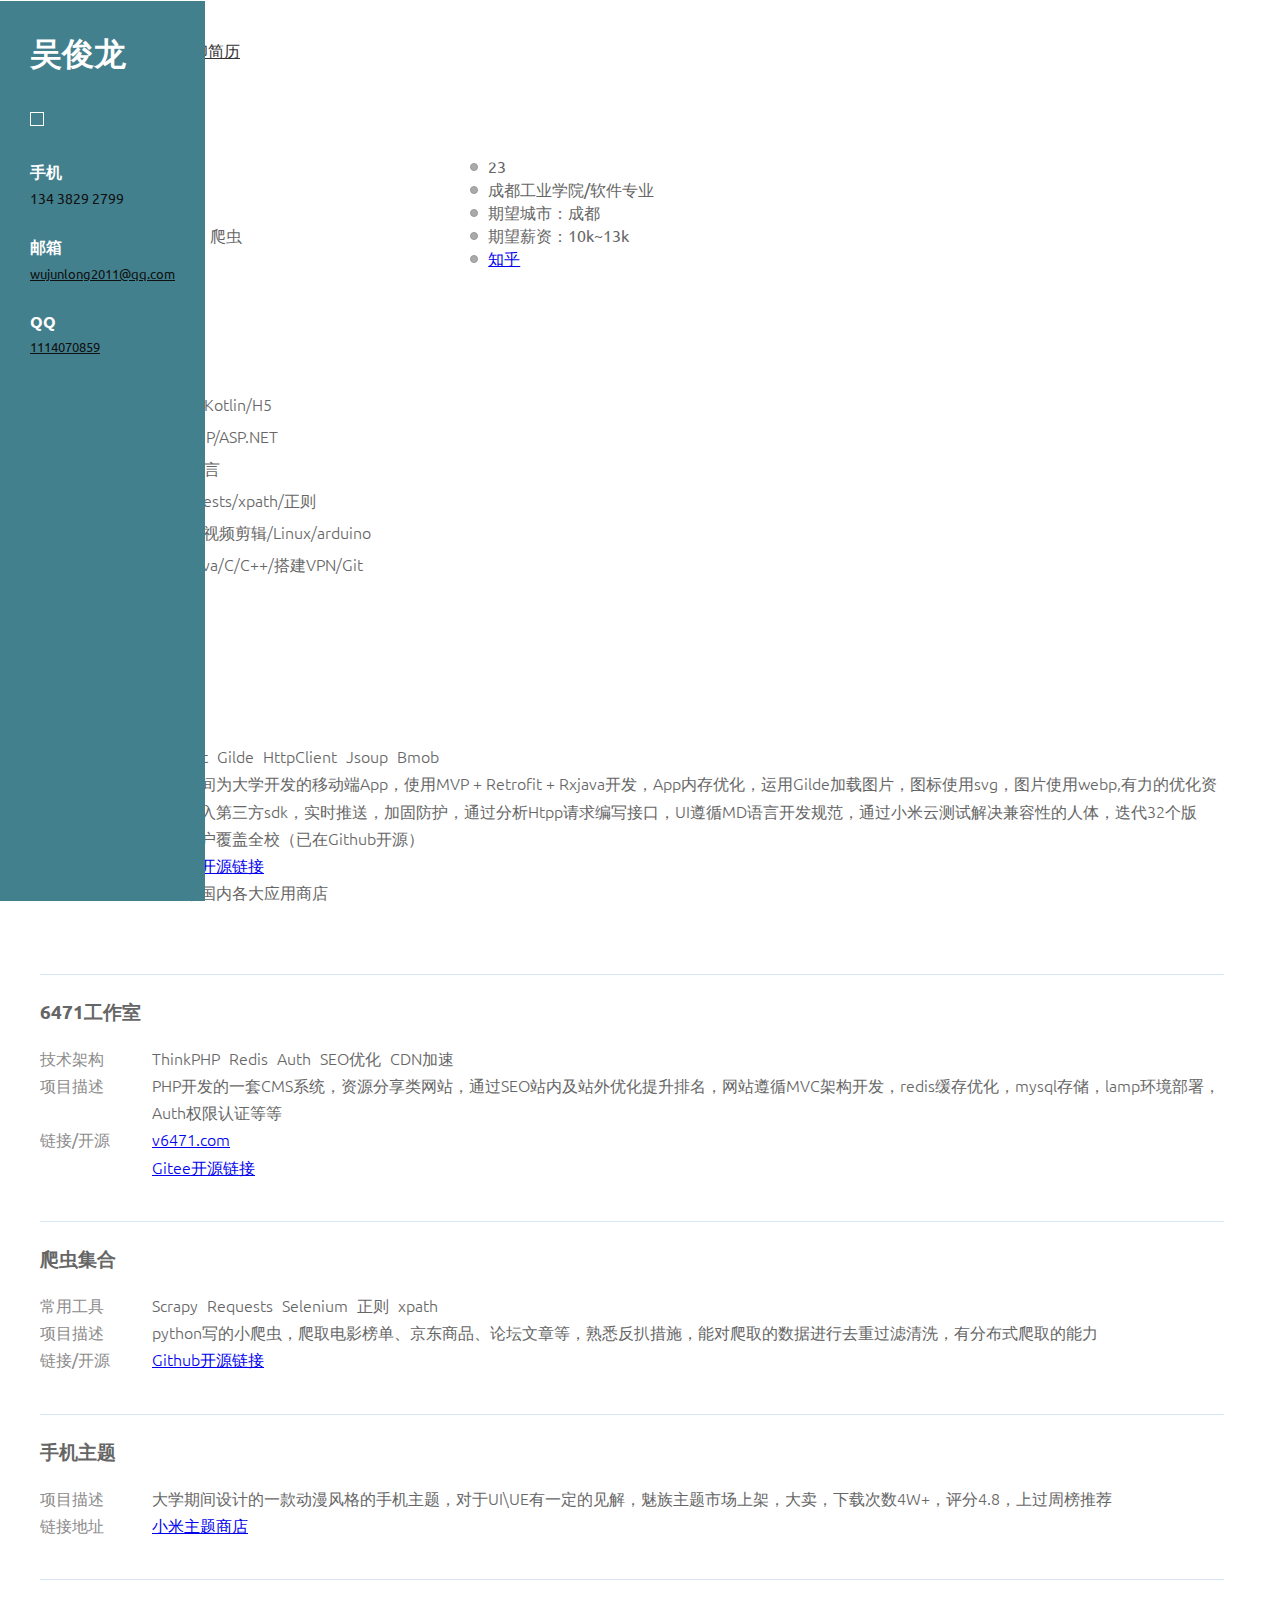
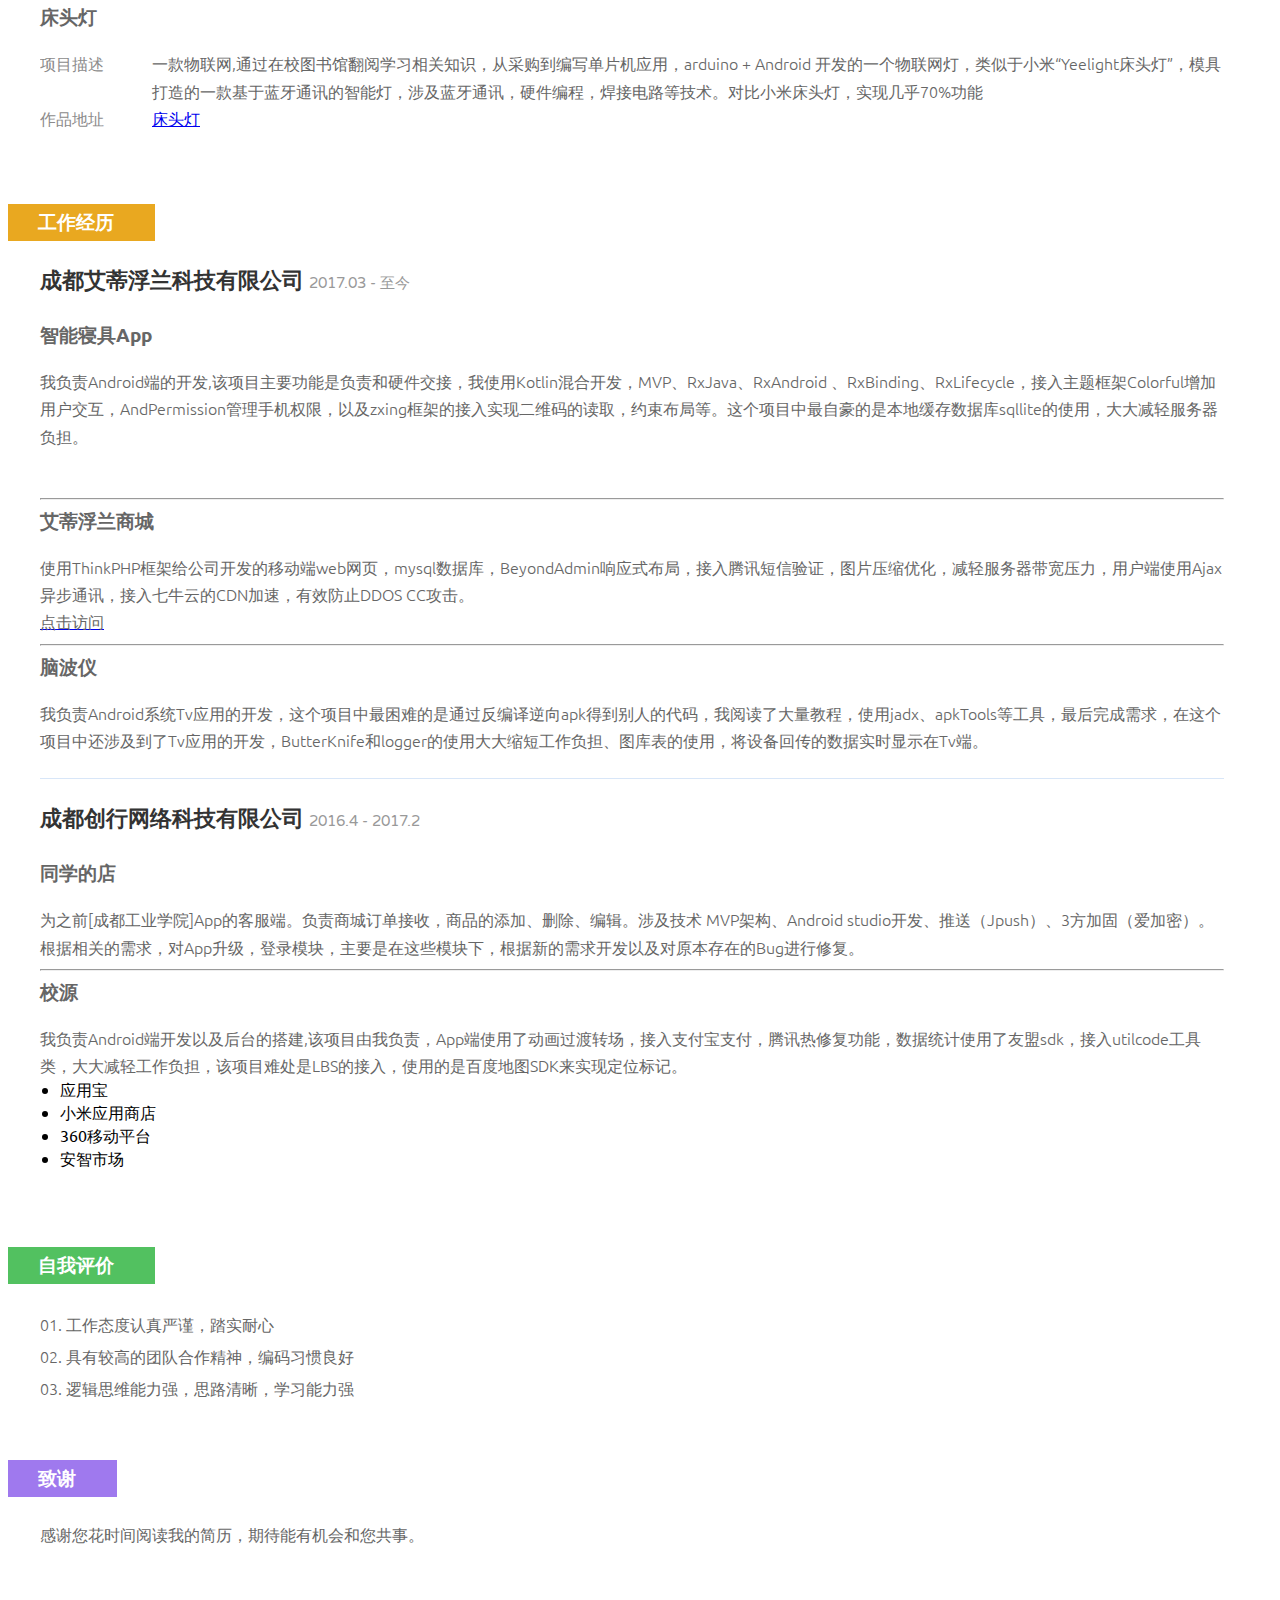
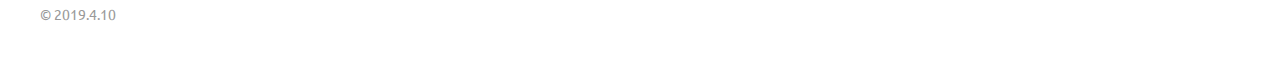
==== commit be8f04c1: "增加知乎链接" ====
--- a/j/index.html
+++ b/j/index.html
@@ -55,6 +55,8 @@
                     <li>期望城市：成都</li>
                     <li>Android开发、PHP、爬虫</li>
                     <li>期望薪资：10k~13k</li>
+                    <li><a href="https://github.com/longer96">GayHub</a></li>
+                    <li><a href="https://www.zhihu.com/people/longer96/posts">知乎</a></li>
                 </ul>
                 <div class="clearfix"></div>
             </div>
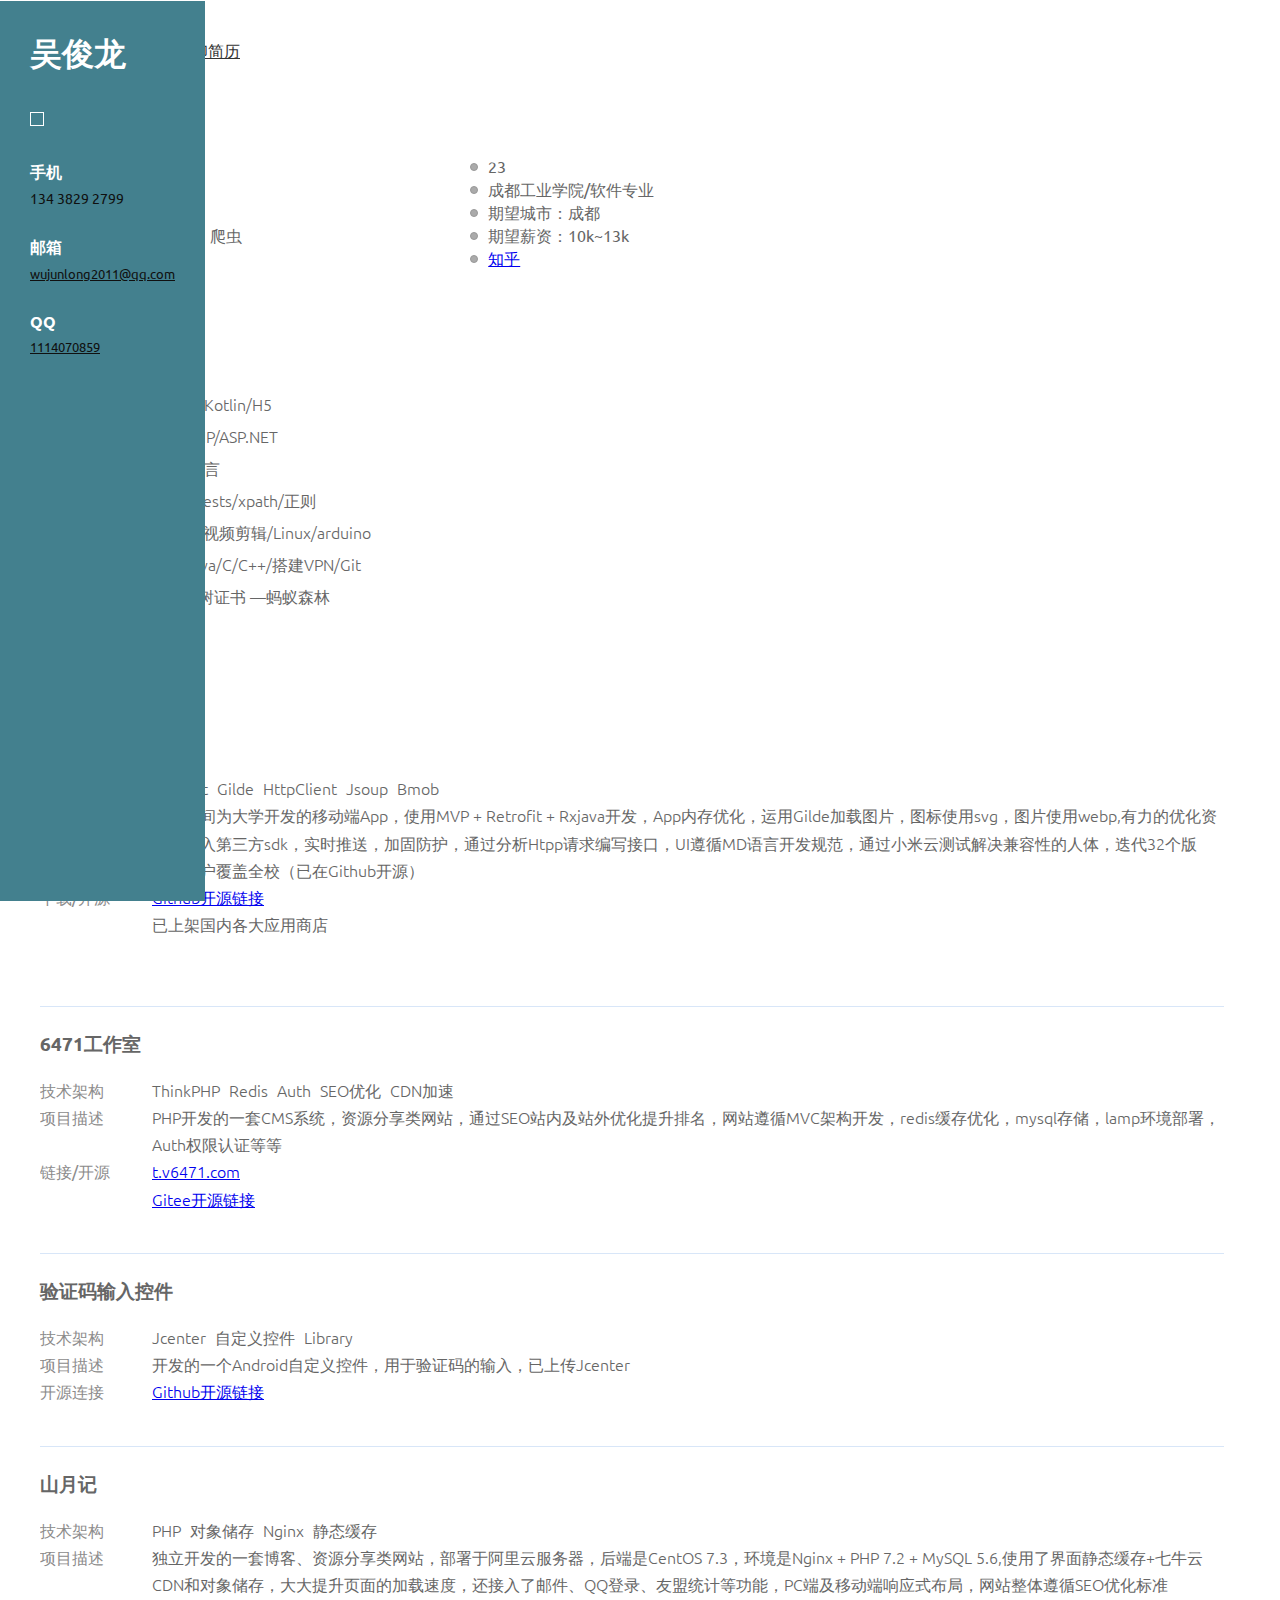
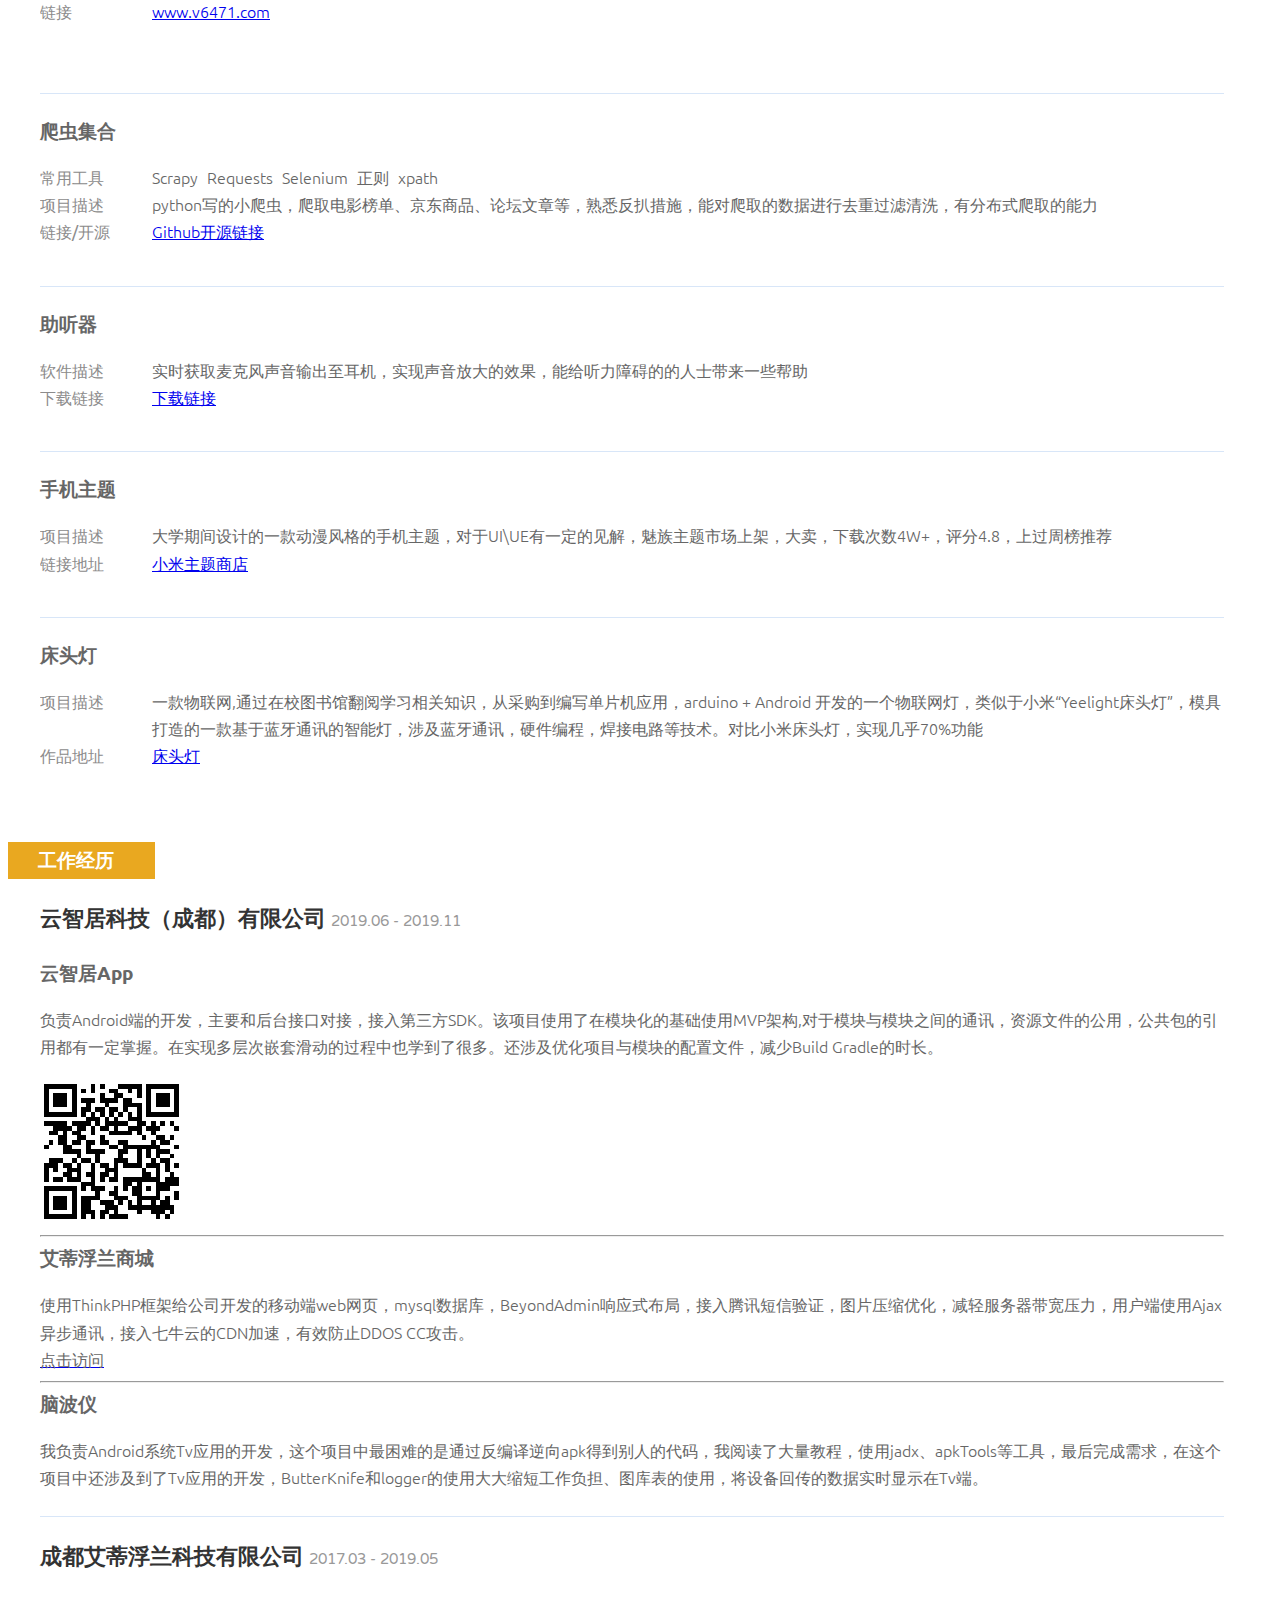
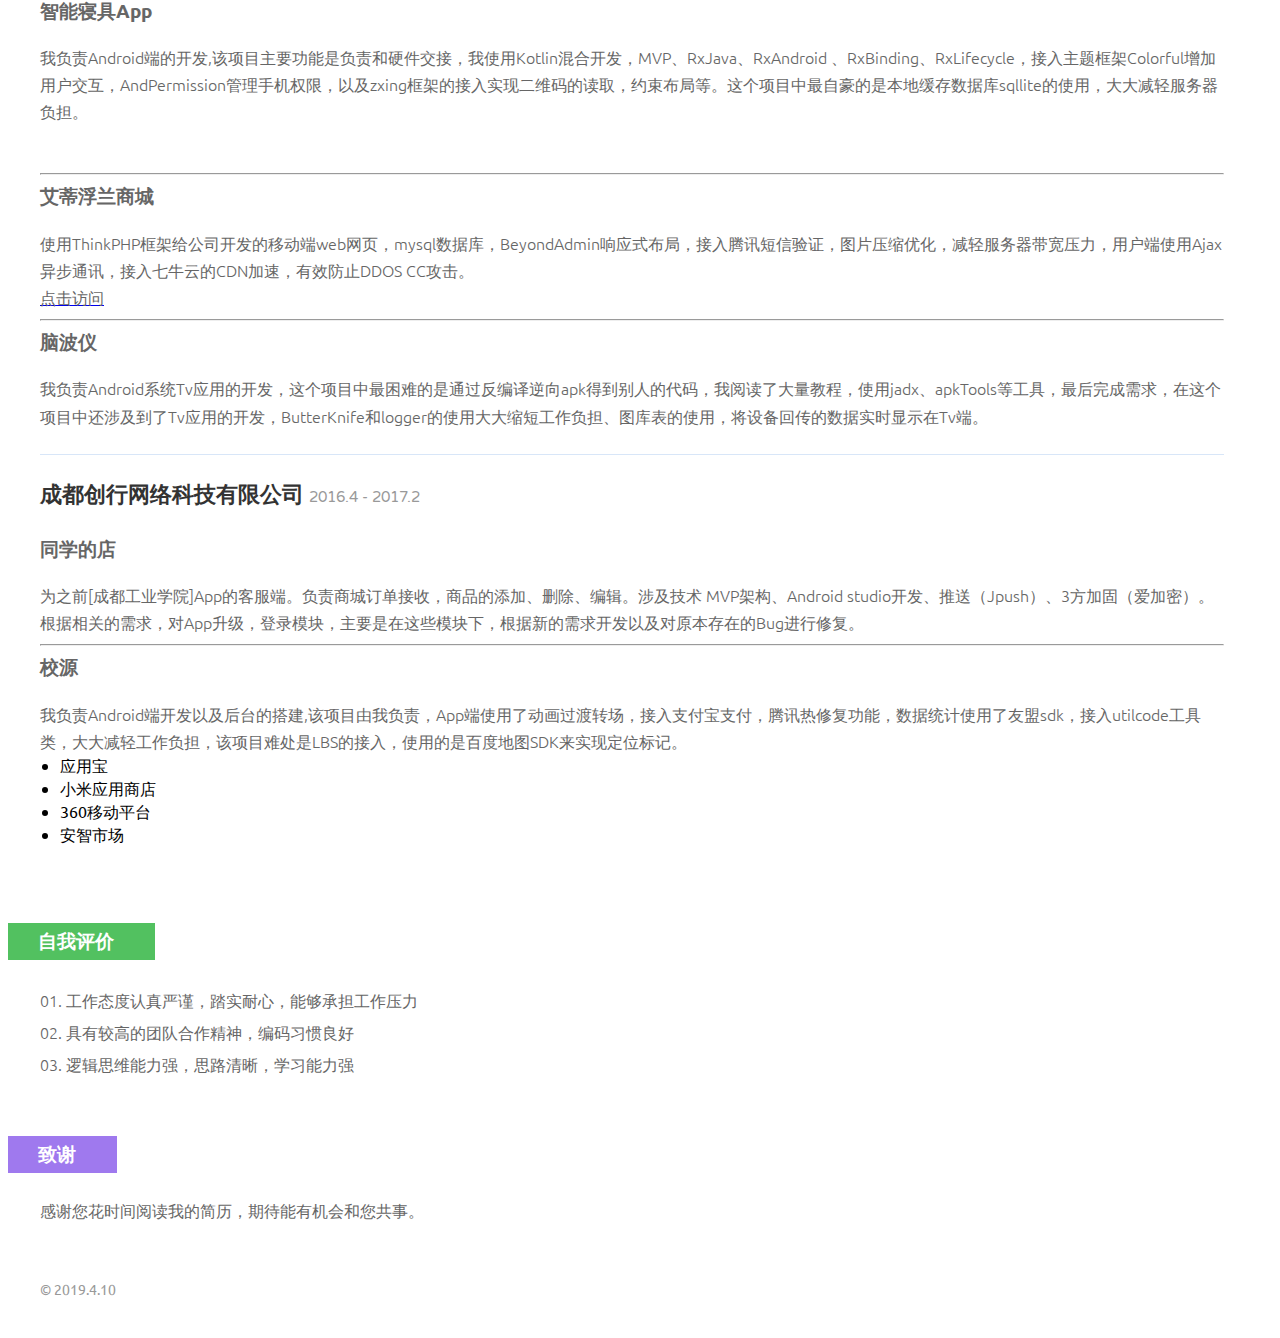
==== commit ce73f8dc: "更新简历 添加云智居" ====
--- a/j/index.html
+++ b/j/index.html
@@ -72,7 +72,10 @@
                         <li>桌面开发：C#/易语言</li>
                         <li>爬虫：Scrapy/Requests/xpath/正则</li>
                         <li>其他技能：SEO/Ps/视频剪辑/Linux/arduino</li>
-                        <li>QITA：数据结构/Java/C/C++/搭建VPN/Git</li>
+                        <li>其他：数据结构/Java/C/C++/搭建VPN/Git</li>
+                        <li>2019年全名义务植树证书 —蚂蚁森林</li>
+<!--                        <br/>-->
+<!--                        <ul ><a href="images/mysl.jpg"><img src="images/mysl.jpg" width="30%" alt="" /></a></ul>-->
                     </ul>
                 </div>
             </div>
@@ -121,11 +124,57 @@
                         <p>PHP开发的一套CMS系统，资源分享类网站，通过SEO站内及站外优化提升排名，网站遵循MVC架构开发，redis缓存优化，mysql存储，lamp环境部署，Auth权限认证等等</p>
                     </dd>
                     <dt>链接/开源</dt>
-                    <dd><a href="http://www.v6471.com">v6471.com</a></dd>
+                    <dd><a href="http://t.v6471.com">t.v6471.com</a></dd>
                     <dd><a href="https://gitee.com/longer9/tp5">Gitee开源链接</a></dd>
                 </dl>
                 <div class="clearfix"></div>
             </div>
+
+            <div class="item_detail">
+                <h5>验证码输入控件</h5>
+                <dl class="project">
+                    <dt>技术架构</dt>
+                    <dd>
+                        <span class="label label-default">Jcenter</span>
+                        <span class="label label-default">自定义控件</span>
+                        <span class="label label-default">Library</span>
+                    </dd>
+                    <div class="clearfix"></div>
+
+                    <dt>项目描述</dt>
+                    <dd>
+                        <p>开发的一个Android自定义控件，用于验证码的输入，已上传Jcenter</p>
+                    </dd>
+                    <dt>开源连接</dt>
+                    <dd><a href="https://github.com/longer96/VerifyCode">Github开源链接</a></dd>
+                </dl>
+                <div class="clearfix"></div>
+            </div>
+
+            <div class="item_detail">
+                <h5>山月记</h5>
+                <dl class="project">
+                    <dt>技术架构</dt>
+                    <dd>
+                        <span class="label label-default">PHP</span>
+                        <span class="label label-default">对象储存</span>
+                        <span class="label label-default">Nginx</span>
+                        <span class="label label-default">静态缓存</span>
+                    </dd>
+                    <div class="clearfix"></div>
+
+                    <dt>项目描述</dt>
+                    <dd>
+                        <p>独立开发的一套博客、资源分享类网站，部署于阿里云服务器，后端是CentOS 7.3，环境是Nginx + PHP 7.2 + MySQL 5.6,使用了界面静态缓存+七牛云CDN和对象储存，大大提升页面的加载速度，还接入了邮件、QQ登录、友盟统计等功能，PC端及移动端响应式布局，网站整体遵循SEO优化标准</p>
+                    </dd>
+                    <dt>链接</dt>
+                    <dd><a href="http://www.v6471.com">www.v6471.com</a></dd>
+                    <dd><a href="http://www.v6471.com"><img src="images/v6471.com.png" alt="" /></a></dd>
+                </dl>
+                <div class="clearfix"></div>
+            </div>
+
+
             <div class="item_detail">
                 <h5>爬虫集合</h5>
                 <dl class="project">
@@ -148,6 +197,21 @@
                 </dl>
                 <div class="clearfix"></div>
             </div>
+
+            <div class="item_detail">
+                <h5>助听器</h5>
+                <dl class="project">
+                    <div class="clearfix"></div>
+                    <dt>软件描述</dt>
+                    <dd>
+                        <p>实时获取麦克风声音输出至耳机，实现声音放大的效果，能给听力障碍的的人士带来一些帮助</p>
+                    </dd>
+                    <dt>下载链接</dt>
+                    <dd><a href="https://fir.im/5hnk">下载链接</a></dd>
+                </dl>
+                <div class="clearfix"></div>
+            </div>
+
             <div class="item_detail">
                 <h5>手机主题</h5>
                 <dl class="project">
@@ -179,7 +243,27 @@
         <div class="item">
             <h3 class="clr clr2">工作经历</h3>
             <div class="item_detail">
-                <h4>成都艾蒂浮兰科技有限公司<span>2017.03 - 至今</span></h4>
+                <h4>云智居科技（成都）有限公司<span>2019.06 - 2019.11</span></h4>
+                <br/>
+                <h5>云智居App</h5>
+                <p>负责Android端的开发，主要和后台接口对接，接入第三方SDK。该项目使用了在模块化的基础使用MVP架构,对于模块与模块之间的通讯，资源文件的公用，公共包的引用都有一定掌握。在实现多层次嵌套滑动的过程中也学到了很多。还涉及优化项目与模块的配置文件，减少Build Gradle的时长。</p>
+                <br>
+                <a href="https://appstore.huawei.com/app/C100435707"><img src="images/yzh_ercode.png" alt="" />
+                    <hr></a>
+
+
+                <h5>艾蒂浮兰商城</h5>
+                <p>使用ThinkPHP框架给公司开发的移动端web网页，mysql数据库，BeyondAdmin响应式布局，接入腾讯短信验证，图片压缩优化，减轻服务器带宽压力，用户端使用Ajax异步通讯，接入七牛云的CDN加速，有效防止DDOS CC攻击。</p>
+                <a href="http://ceshi.atfanion.com"><p>点击访问</p></a>
+                <hr>
+
+
+                <h5>脑波仪</h5>
+                <p>我负责Android系统Tv应用的开发，这个项目中最困难的是通过反编译逆向apk得到别人的代码，我阅读了大量教程，使用jadx、apkTools等工具，最后完成需求，在这个项目中还涉及到了Tv应用的开发，ButterKnife和logger的使用大大缩短工作负担、图库表的使用，将设备回传的数据实时显示在Tv端。</p>
+            </div>
+
+            <div class="item_detail">
+                <h4>成都艾蒂浮兰科技有限公司<span>2017.03 - 2019.05</span></h4>
                 <br/>
                 <h5>智能寝具App</h5>
                 <p>我负责Android端的开发,该项目主要功能是负责和硬件交接，我使用Kotlin混合开发，MVP、RxJava、RxAndroid 、RxBinding、RxLifecycle，接入主题框架Colorful增加用户交互，AndPermission管理手机权限，以及zxing框架的接入实现二维码的读取，约束布局等。这个项目中最自豪的是本地缓存数据库sqllite的使用，大大减轻服务器负担。</p>
@@ -225,7 +309,7 @@
             <div class="item_detail">
                 <div class="skill">
                     <ul>
-                        <li>工作态度认真严谨，踏实耐心</li>
+                        <li>工作态度认真严谨，踏实耐心，能够承担工作压力</li>
                         <li>具有较高的团队合作精神，编码习惯良好</li>
                         <li>逻辑思维能力强，思路清晰，学习能力强</li>
                     </ul>
